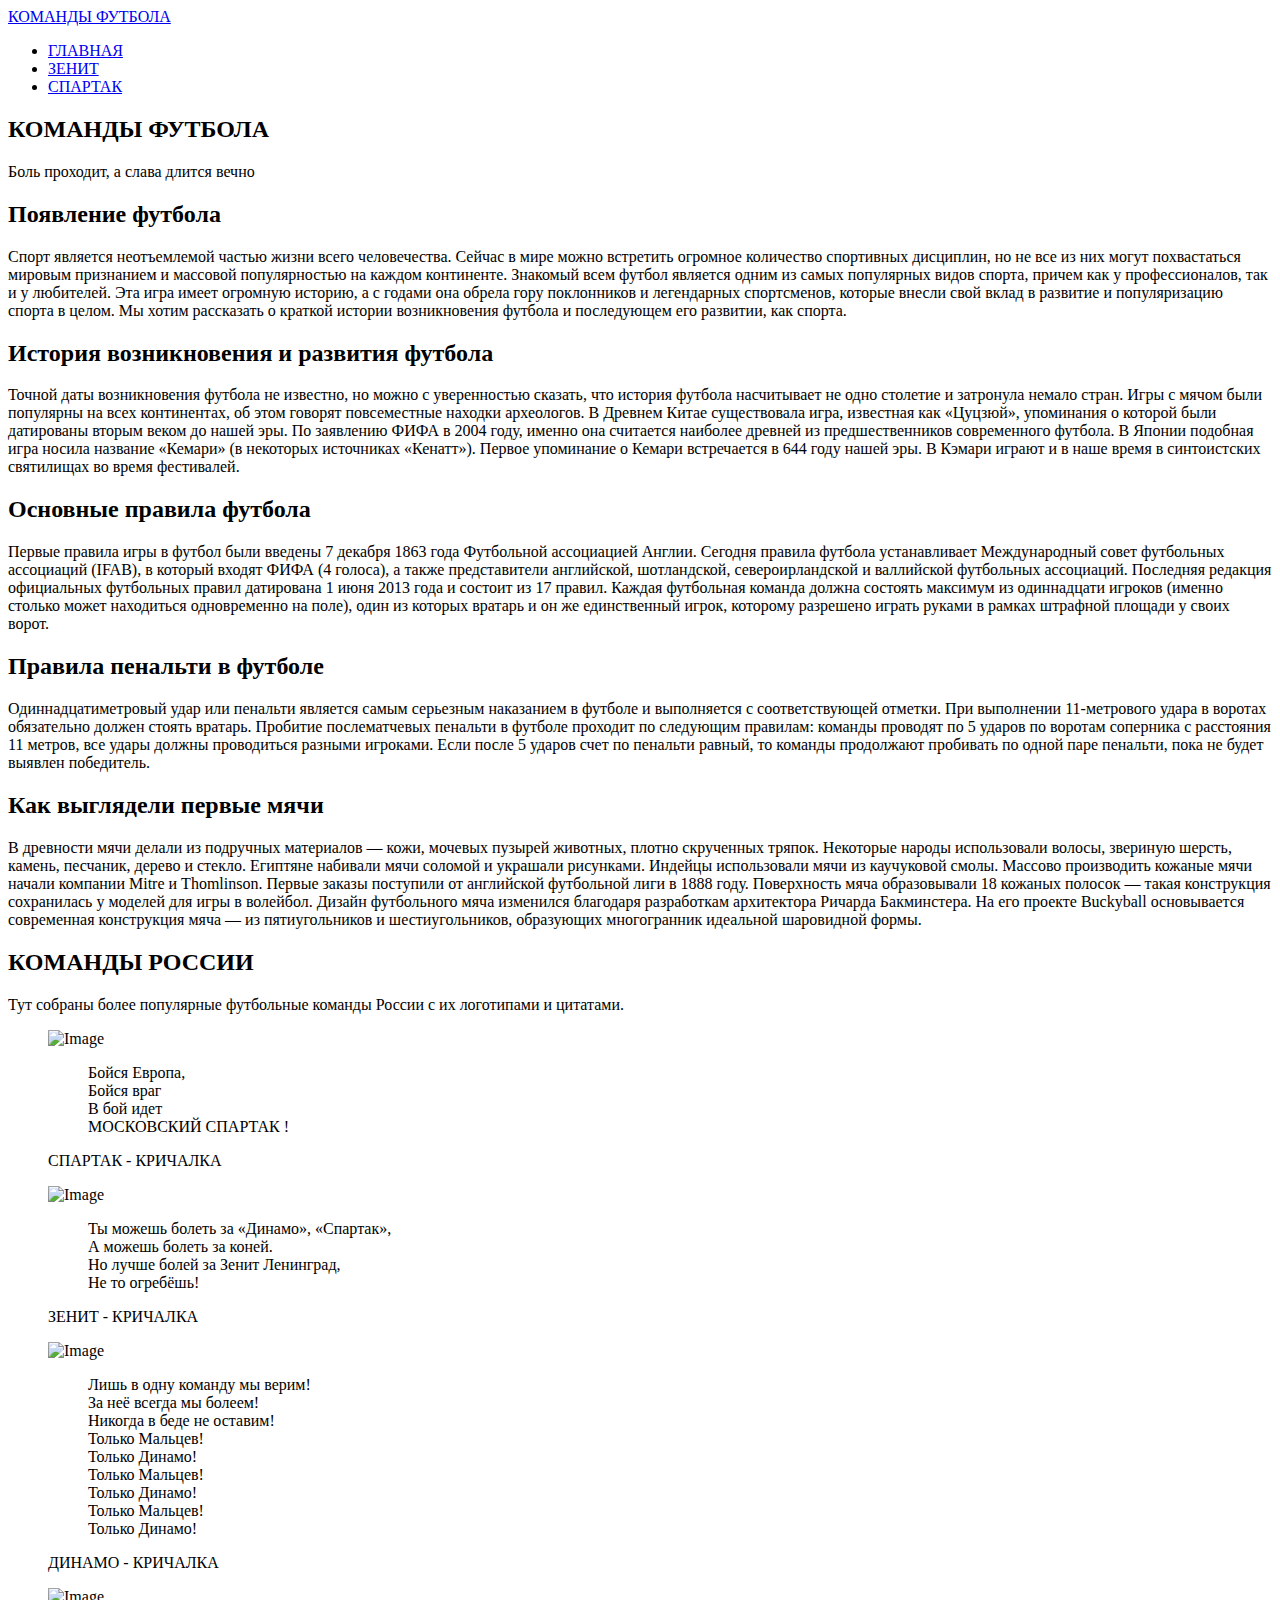
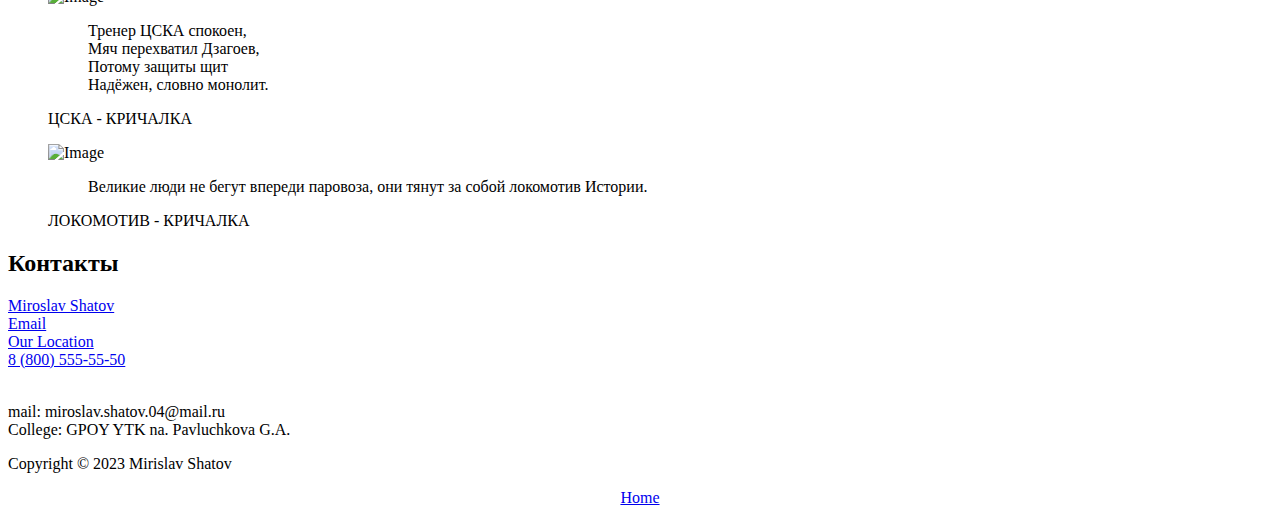
==== index.html @ 2ded14fe "Add files via upload" ====
<!DOCTYPE html>
<html lang="en">
  <head>
    <meta charset="UTF-8" />
    <meta name="viewport" content="width=device-width, initial-scale=1.0" />
    <meta http-equiv="X-UA-Compatible" content="ie=edge" />
    <title>MIROSLAV SHATOV</title>
    <link rel="stylesheet" href="fontawesome-5.5/css/all.min.css" />
    <link rel="stylesheet" href="slick/slick.css">
    <link rel="stylesheet" href="slick/slick-theme.css">
    <link rel="stylesheet" href="magnific-popup/magnific-popup.css">
    <link rel="stylesheet" href="css/bootstrap.min.css" />
    <link rel="stylesheet" href="css/tooplate-infinite-loop.css" />
  </head>
  <body>    
    
    <section id="infinite" class="text-white tm-font-big tm-parallax">
      
      <nav class="navbar navbar-expand-md tm-navbar" id="tmNav">              
        <div class="container">   
          <div class="tm-next">
              <a href="index.html" class="navbar-brand">КОМАНДЫ ФУТБОЛА</a>
          </div>             
          <div class="collapse navbar-collapse" id="navbarSupportedContent">
            <ul class="navbar-nav ml-auto">
              <li class="nav-item">
                  <a class="nav-link tm-nav-link" href="index.html">ГЛАВНАЯ</a>
              </li>
              <li class="nav-item">
                  <a class="nav-link tm-nav-link" href="index1.html">ЗЕНИТ</a>
              </li>
              <li class="nav-item">
                <a class="nav-link tm-nav-link" href="index2.html">СПАРТАК</a>
              </li>
            </ul>
          </div>        
        </div>
      </nav>
      
      <div class="text-center tm-hero-text-container">
        <div class="tm-hero-text-container-inner">
            <h2 class="tm-hero-title">КОМАНДЫ ФУТБОЛА</h2>
            <p class="tm-hero-subtitle">
              Боль проходит, а слава длится вечно
            </p>
        </div>        
      </div>

      <div class="tm-next tm-intro-next">
        <a href="#whatwedo" class="text-center tm-down-arrow-link">
          <i class="fas fa-2x fa-arrow-down tm-down-arrow"></i>
        </a>
      </div>      
    </section>

    <section id="whatwedo" class="tm-section-pad-top">
      
      <div class="container">

            <div class="row tm-content-box">
                <div class="col-lg-12 col-xl-12">
                    <div class="tm-intro-text-container">
                        <h2 class="tm-text-primary mb-4 tm-section-title">Появление футбола</h2>
                        <p class="mb-4 tm-intro-text">
                        Спорт является неотъемлемой частью жизни всего человечества. Сейчас в мире можно встретить огромное количество спортивных дисциплин, но не все из них могут похвастаться мировым признанием и массовой популярностью на каждом континенте. Знакомый всем футбол является одним из самых популярных видов спорта, причем как у профессионалов, так и у любителей. Эта игра имеет огромную историю, а с годами она обрела гору поклонников и легендарных спортсменов, которые внесли свой вклад в развитие и популяризацию спорта в целом. Мы хотим рассказать о краткой истории возникновения футбола и последующем его развитии, как спорта.</p>
                    </div>
                </div>

            </div>
            
            <div class="row tm-content-box">
        		<div class="col-lg-1">
                    </div>
                <div class="col-lg-5">
                    <div class="tm-intro-text-container">
                        <h2 class="tm-text-primary mb-4">История возникновения и развития футбола</h2>
                        <p class="mb-4 tm-intro-text">
                          Точной даты возникновения футбола не известно, но можно с уверенностью сказать,
                          что история футбола насчитывает не одно столетие и затронула немало стран.
                          Игры с мячом были популярны на всех континентах, об этом говорят повсеместные находки археологов.
                          В Древнем Китае существовала игра, известная как «Цуцзюй»,
                          упоминания о которой были датированы вторым веком до нашей эры.
                          По заявлению ФИФА в 2004 году, именно она считается наиболее древней из предшественников современного футбола.
                          В Японии подобная игра носила название «Кемари» (в некоторых источниках «Кенатт»).
                          Первое упоминание о Кемари встречается в 644 году нашей эры. 
                          В Кэмари играют и в наше время в синтоистских святилищах во время фестивалей.
                        </p>
                    </div>
                </div>
                
                <div class="col-lg-1">
                  
                </div>
                <div class="col-lg-5">
                    <div class="tm-intro-text-container">
                        <h2 class="tm-text-primary mb-4">Основные правила футбола</h2>
                        <p class="mb-4 tm-intro-text">
                          Первые правила игры в футбол были введены 7 декабря 1863 года Футбольной ассоциацией Англии.
                          Сегодня правила футбола устанавливает Международный совет футбольных ассоциаций (IFAB),
                          в который входят ФИФА (4 голоса), а также представители английской, шотландской,
                          североирландской и валлийской футбольных ассоциаций.
                          Последняя редакция официальных футбольных правил датирована 1 июня 2013 года и состоит из 17 правил.
                          Каждая футбольная команда должна состоять максимум из одиннадцати игроков
                          (именно столько может находиться одновременно на поле),
                          один из которых вратарь и он же единственный игрок,
                          которому разрешено играть руками в рамках штрафной площади у своих ворот.</p>
                    </div>
                </div>

            </div>
            
            <div class="row tm-content-box">
        		<div class="col-lg-1">
                </div>
                <div class="col-lg-5">
                    <div class="tm-intro-text-container">
                        <h2 class="tm-text-primary mb-4">Правила пенальти в футболе</h2>
                        <p class="mb-4 tm-intro-text">
                          Одиннадцатиметровый удар или пенальти является самым серьезным наказанием в футболе и выполняется с соответствующей отметки.
                          При выполнении 11-метрового удара в воротах обязательно должен стоять вратарь.
                          Пробитие послематчевых пенальти в футболе проходит по следующим правилам:
                          команды проводят по 5 ударов по воротам соперника с расстояния 11 метров,
                          все удары должны проводиться разными игроками. Если после 5 ударов счет по пенальти равный,
                          то команды продолжают пробивать по одной паре пенальти, пока не будет выявлен победитель.</p>
                          
                </div>
                </div>
                
                <div class="col-lg-1">
                </div>
                <div class="col-lg-5">
                    <div class="tm-intro-text-container">
                      <h2 class="tm-text-primary mb-4">Как выглядели первые мячи</h2>
                        <p class="mb-4 tm-intro-text">
                          В древности мячи делали из подручных материалов — кожи, мочевых пузырей животных,
                          плотно скрученных тряпок. Некоторые народы использовали волосы, звериную шерсть, камень, песчаник, дерево и стекло. Египтяне набивали мячи соломой и украшали рисунками. Индейцы использовали мячи из каучуковой смолы.
                          Массово производить кожаные мячи начали компании Mitre и Thomlinson.
                          Первые заказы поступили от английской футбольной лиги в 1888 году.
                          Поверхность мяча образовывали 18 кожаных полосок —
                          такая конструкция сохранилась у моделей для игры в волейбол.
                          Дизайн футбольного мяча изменился благодаря разработкам архитектора Ричарда Бакминстера.
                          На его проекте Buckyball основывается современная конструкция мяча —
                          из пятиугольников и шестиугольников, образующих многогранник идеальной шаровидной формы.</p>
                          
                    
                    </div>
                </div>

            </div>

        </div>
      
    </section>
    
    <section id="testimonials" class="tm-section-pad-top tm-parallax-2">      
      <div class="container tm-testimonials-content">
        <div class="row">
          <div class="col-lg-12 tm-content-box">
            <h2 class="text-white text-center mb-4 tm-section-title">КОМАНДЫ РОССИИ</h2>
            <p class="mx-auto tm-section-desc text-center">
                Тут собраны более популярные футбольные команды России с их логотипами и цитатами.
              </p>
            <div class="mx-auto tm-gallery-container tm-gallery-container-2">
              <div class="tm-testimonials-carousel">
                <figure class="tm-testimonial-item">
                  <img src="img/logo1.jpeg" alt="Image" class="img-fluid mx-auto">
                  <blockquote>Бойся Европа,<br>
                    Бойся враг<br>
                    В бой идет<br>
                    МОСКОВСКИЙ СПАРТАК ! </blockquote>
                  <figcaption>СПАРТАК - КРИЧАЛКА</figcaption>
                </figure>

                <figure class="tm-testimonial-item">
                  <img src="img/logo2.jpg" alt="Image" class="img-fluid mx-auto">
                  <blockquote>Ты можешь болеть за «Динамо», «Спартак»,<br>
                    А можешь болеть за коней.<br>
                    Но лучше болей за Зенит Ленинград,<br>
                    Не то огребёшь!
                    </blockquote>
                  <figcaption>ЗЕНИТ - КРИЧАЛКА</figcaption>
                </figure>

                <figure class="tm-testimonial-item">
                  <img src="img/logo3.jpg" alt="Image" class="img-fluid mx-auto">
                  <blockquote>Лишь в одну команду мы верим! <br>
                    За неё всегда мы болеем! <br>
                    Никогда в беде не оставим! <br>
                    Только Мальцев! <br>
                    Только Динамо! <br>
                    Только Мальцев! <br>
                    Только Динамо! <br>
                    Только Мальцев! <br>
                    Только Динамо! </blockquote>
                  <figcaption>ДИНАМО - КРИЧАЛКА</figcaption>
                </figure>

                <figure class="tm-testimonial-item">
                  <img src="img/logo4.jpg" alt="Image" class="img-fluid mx-auto">
                  <blockquote>Тренер ЦСКА спокоен,<br>
                   Мяч перехватил Дзагоев,<br>
                   Потому защиты щит<br>
                   Надёжен, словно монолит.</blockquote>
                  <figcaption>ЦСКА - КРИЧАЛКА</figcaption>
                </figure>

                <figure class="tm-testimonial-item">
                  <img src="img/lo5.jpeg" alt="Image" class="img-fluid mx-auto">
                  <blockquote>Великие люди не бегут впереди паровоза, они тянут за собой локомотив Истории.</blockquote>
                  <figcaption>ЛОКОМОТИВ - КРИЧАЛКА</figcaption>
                </figure>
              </div>
            </div>
          </div>
        </div>
      </div>
      <div class="tm-bg-overlay"></div>
    </section>
      <section id="contact" class="tm-section-pad-top tm-parallax-2">
    
      <div class="container tm-container-contact">
        
        <div class="row">
            
            <div class="text-center col-12">
                <h2 class="tm-section-title mb-4">Контакты</h2>
                
            </div>
                                   
            <div class="col-sm-12 col-md-6">

                <div class="contact-item">
                  <a rel="nofollow" href="https://vk.com/miroslav158" class="item-link">
                      <i class="far fa-2x fa-comment mr-4"></i>
                      <span class="mb-0">Miroslav Shatov</span>
                  </a>              
                </div>
                
                <div class="contact-item">
                  <a rel="nofollow" href="miroslav.shatov.04@mail.ru" class="item-link">
                      <i class="far fa-2x fa-envelope mr-4"></i>
                      <span class="mb-0">Email</span>
                  </a>              
                </div>
                
                <div class="contact-item">
                  <a rel="nofollow" href="https://ytk.edu.ru/" class="item-link">
                      <i class="fas fa-2x fa-map-marker-alt mr-4"></i>
                      <span class="mb-0">Our Location</span>
                  </a>              
                </div>
                
                <div class="contact-item">
                  <a rel="nofollow" href="tel:8(800)555-55-50" class="item-link">
                      <i class="fas fa-2x fa-phone-square mr-4"></i>
                      <span class="mb-0">8 (800) 555-55-50</span>
                  </a>              
                </div>
                
                <div class="contact-item">&nbsp;</div>
            
            </div>
            
            
        </div>
        
      </div>

      <div id="callback">
        <p>
          mail: miroslav.shatov.04@mail.ru<br>
          College: GPOY YTK na. Pavluchkova G.A.<br>
        </p>
    </div>

      	<footer class="text-center small tm-footer">
          <p class="mb-0">
          Copyright &copy; 2023 Mirislav Shatov 
          </footer>
           <center><a class="nav-link tm-nav-link" href="index.html">Home</a></center>
           </section>
    </body>
</html>
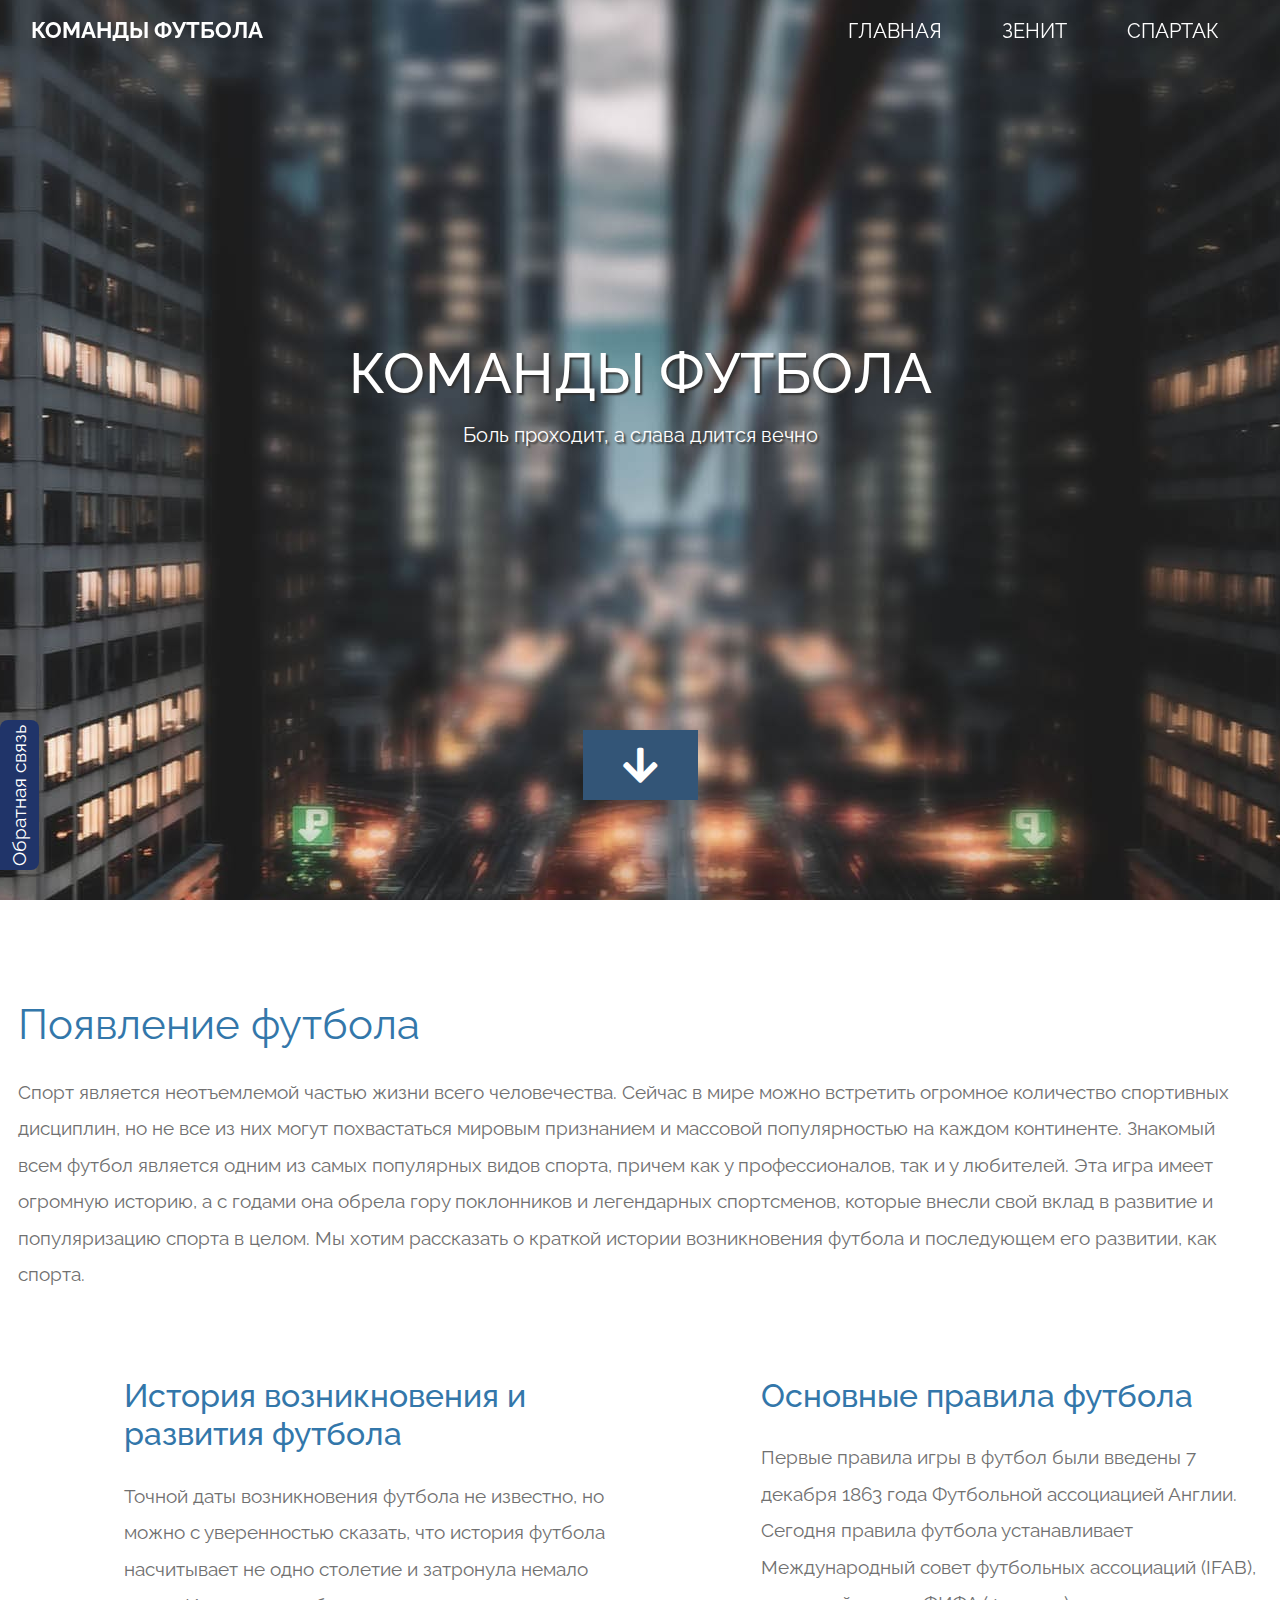
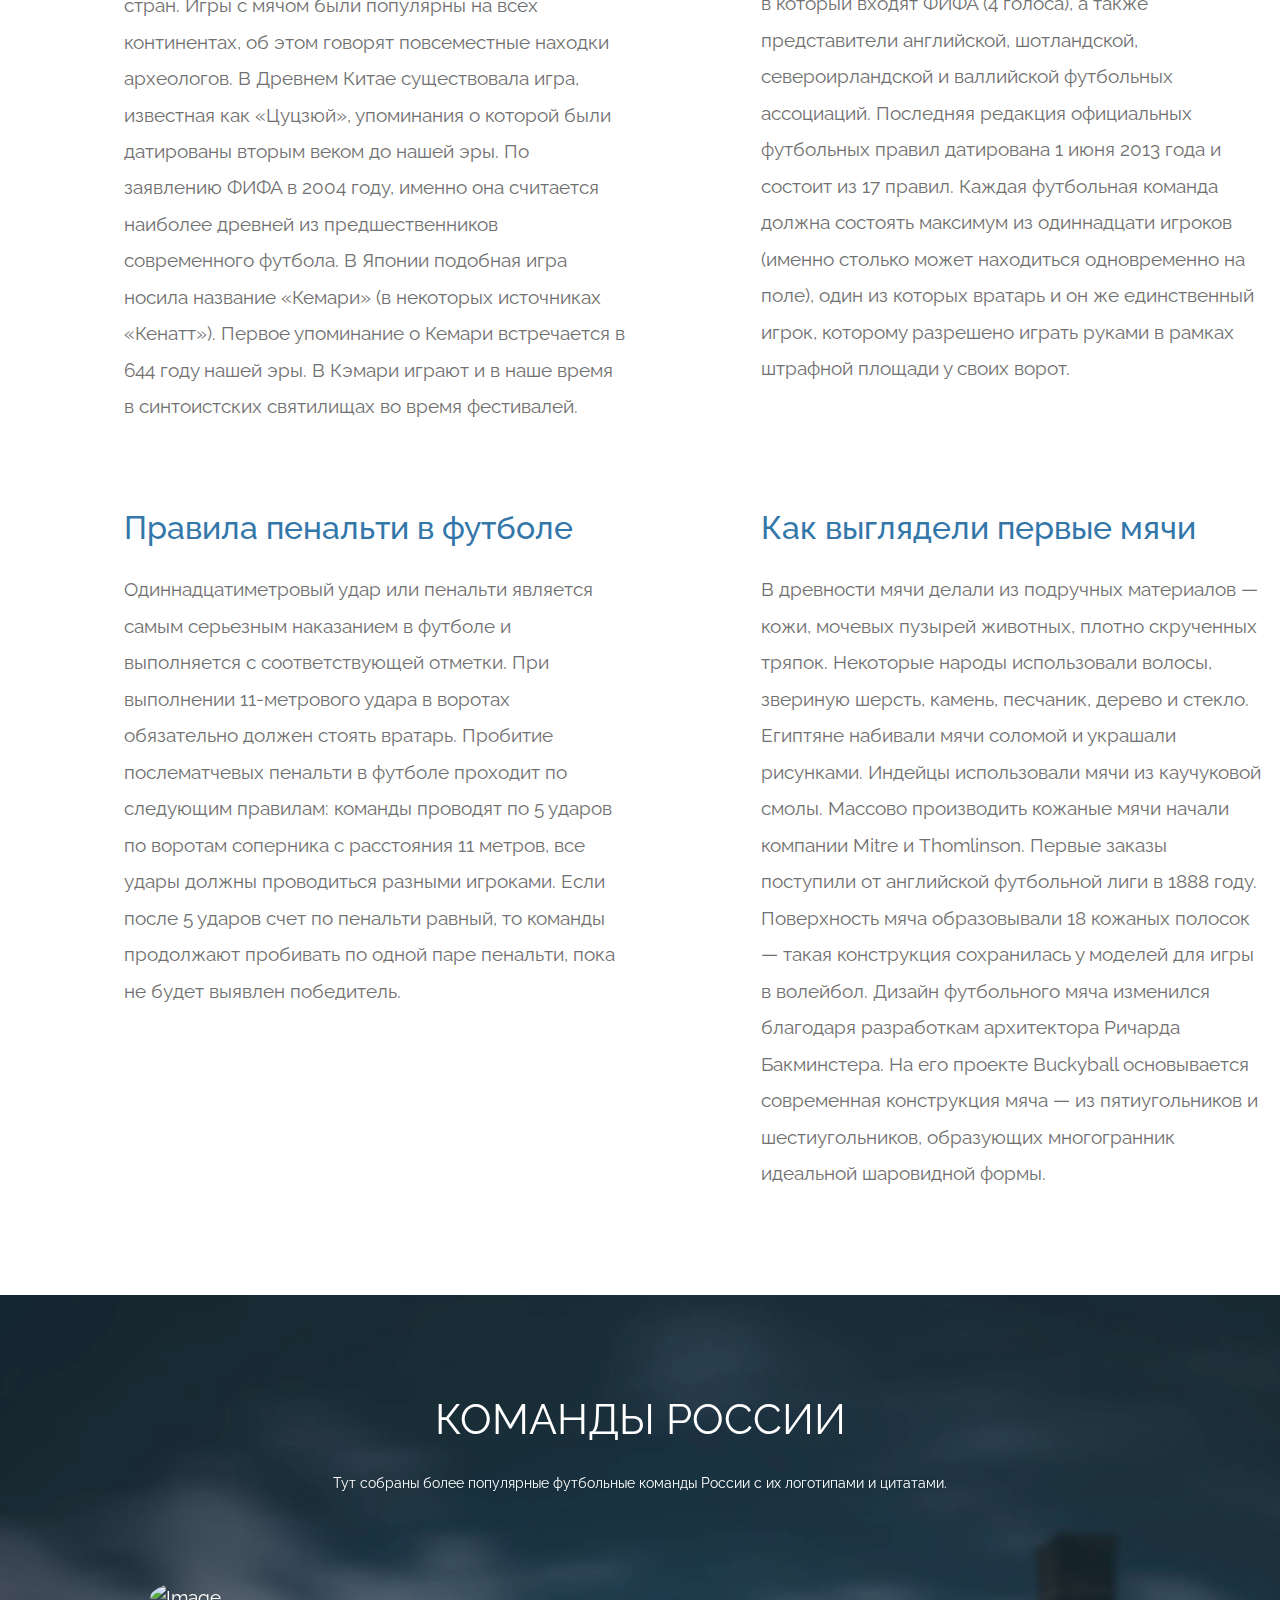
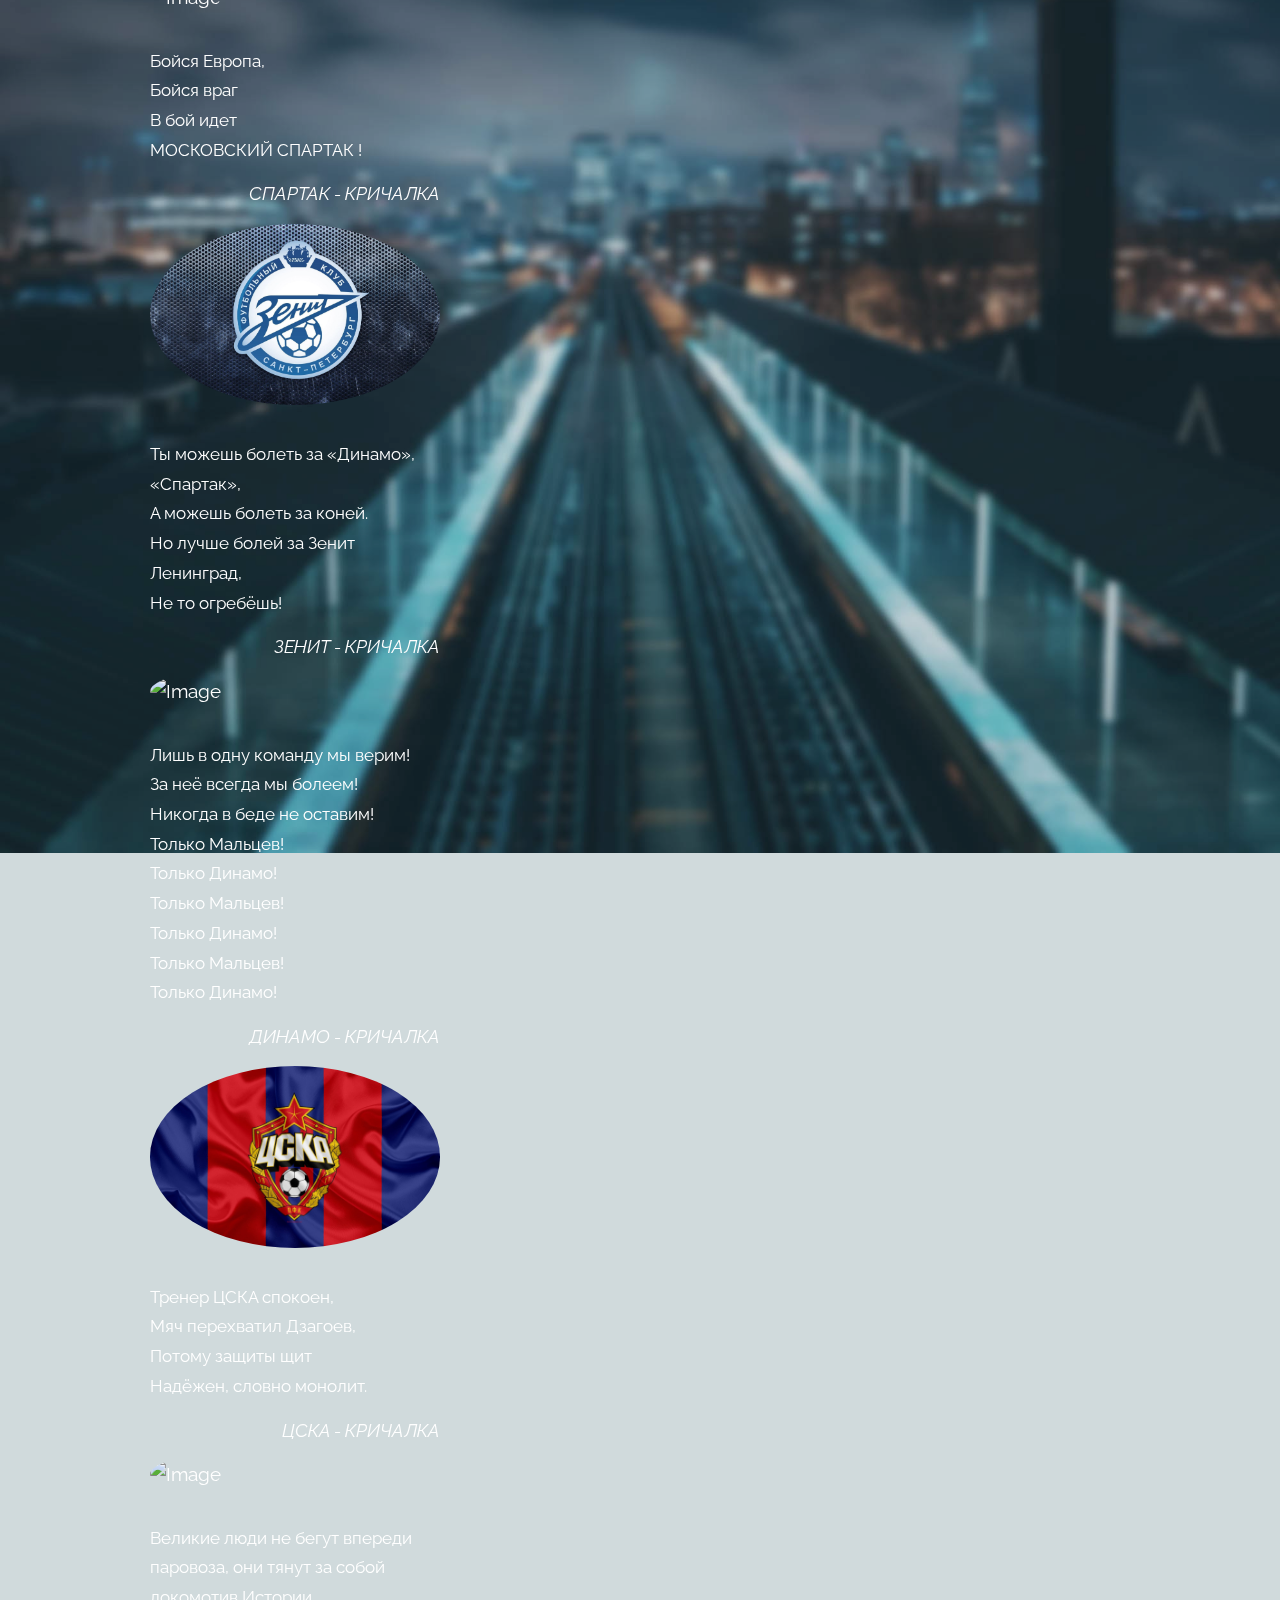
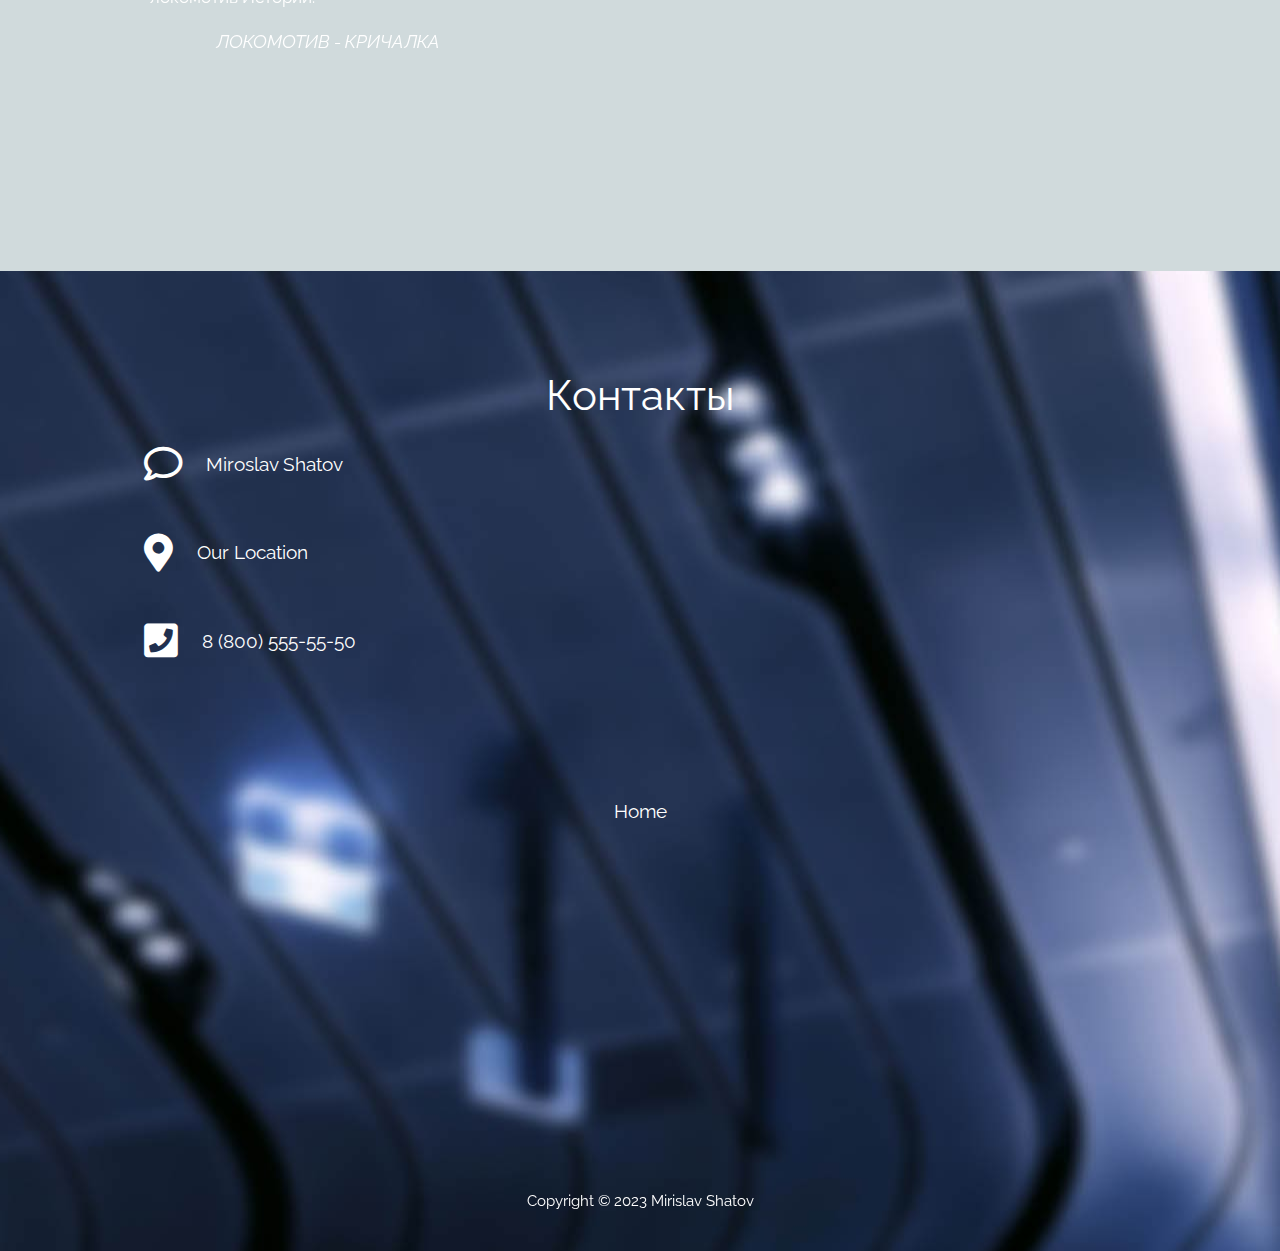
==== commit f000696b: "Add files via upload" ====
--- a/index.html
+++ b/index.html
@@ -237,13 +237,6 @@
                 </div>
                 
                 <div class="contact-item">
-                  <a rel="nofollow" href="miroslav.shatov.04@mail.ru" class="item-link">
-                      <i class="far fa-2x fa-envelope mr-4"></i>
-                      <span class="mb-0">Email</span>
-                  </a>              
-                </div>
-                
-                <div class="contact-item">
                   <a rel="nofollow" href="https://ytk.edu.ru/" class="item-link">
                       <i class="fas fa-2x fa-map-marker-alt mr-4"></i>
                       <span class="mb-0">Our Location</span>
--- a/fontawesome-5.5/css/all.min.css
+++ b/fontawesome-5.5/css/all.min.css
@@ -0,0 +1,5 @@
+/*!
+ * Font Awesome Free 5.5.0 by @fontawesome - https://fontawesome.com
+ * License - https://fontawesome.com/license/free (Icons: CC BY 4.0, Fonts: SIL OFL 1.1, Code: MIT License)
+ */
+.fa,.fab,.fal,.far,.fas{-moz-osx-font-smoothing:grayscale;-webkit-font-smoothing:antialiased;display:inline-block;font-style:normal;font-variant:normal;text-rendering:auto;line-height:1}.fa-lg{font-size:1.33333em;line-height:.75em;vertical-align:-.0667em}.fa-xs{font-size:.75em}.fa-sm{font-size:.875em}.fa-1x{font-size:1em}.fa-2x{font-size:2em}.fa-3x{font-size:3em}.fa-4x{font-size:4em}.fa-5x{font-size:5em}.fa-6x{font-size:6em}.fa-7x{font-size:7em}.fa-8x{font-size:8em}.fa-9x{font-size:9em}.fa-10x{font-size:10em}.fa-fw{text-align:center;width:1.25em}.fa-ul{list-style-type:none;margin-left:2.5em;padding-left:0}.fa-ul>li{position:relative}.fa-li{left:-2em;position:absolute;text-align:center;width:2em;line-height:inherit}.fa-border{border:.08em solid #eee;border-radius:.1em;padding:.2em .25em .15em}.fa-pull-left{float:left}.fa-pull-right{float:right}.fa.fa-pull-left,.fab.fa-pull-left,.fal.fa-pull-left,.far.fa-pull-left,.fas.fa-pull-left{margin-right:.3em}.fa.fa-pull-right,.fab.fa-pull-right,.fal.fa-pull-right,.far.fa-pull-right,.fas.fa-pull-right{margin-left:.3em}.fa-spin{animation:fa-spin 2s infinite linear}.fa-pulse{animation:fa-spin 1s infinite steps(8)}@keyframes fa-spin{0%{transform:rotate(0deg)}to{transform:rotate(1turn)}}.fa-rotate-90{-ms-filter:"progid:DXImageTransform.Microsoft.BasicImage(rotation=1)";transform:rotate(90deg)}.fa-rotate-180{-ms-filter:"progid:DXImageTransform.Microsoft.BasicImage(rotation=2)";transform:rotate(180deg)}.fa-rotate-270{-ms-filter:"progid:DXImageTransform.Microsoft.BasicImage(rotation=3)";transform:rotate(270deg)}.fa-flip-horizontal{-ms-filter:"progid:DXImageTransform.Microsoft.BasicImage(rotation=0, mirror=1)";transform:scaleX(-1)}.fa-flip-vertical{transform:scaleY(-1)}.fa-flip-horizontal.fa-flip-vertical,.fa-flip-vertical{-ms-filter:"progid:DXImageTransform.Microsoft.BasicImage(rotation=2, mirror=1)"}.fa-flip-horizontal.fa-flip-vertical{transform:scale(-1)}:root .fa-flip-horizontal,:root .fa-flip-vertical,:root .fa-rotate-90,:root .fa-rotate-180,:root .fa-rotate-270{-webkit-filter:none;filter:none}.fa-stack{display:inline-block;height:2em;line-height:2em;position:relative;vertical-align:middle;width:2.5em}.fa-stack-1x,.fa-stack-2x{left:0;position:absolute;text-align:center;width:100%}.fa-stack-1x{line-height:inherit}.fa-stack-2x{font-size:2em}.fa-inverse{color:#fff}.fa-500px:before{content:"\f26e"}.fa-accessible-icon:before{content:"\f368"}.fa-accusoft:before{content:"\f369"}.fa-acquisitions-incorporated:before{content:"\f6af"}.fa-ad:before{content:"\f641"}.fa-address-book:before{content:"\f2b9"}.fa-address-card:before{content:"\f2bb"}.fa-adjust:before{content:"\f042"}.fa-adn:before{content:"\f170"}.fa-adversal:before{content:"\f36a"}.fa-affiliatetheme:before{content:"\f36b"}.fa-air-freshener:before{content:"\f5d0"}.fa-algolia:before{content:"\f36c"}.fa-align-center:before{content:"\f037"}.fa-align-justify:before{content:"\f039"}.fa-align-left:before{content:"\f036"}.fa-align-right:before{content:"\f038"}.fa-alipay:before{content:"\f642"}.fa-allergies:before{content:"\f461"}.fa-amazon:before{content:"\f270"}.fa-amazon-pay:before{content:"\f42c"}.fa-ambulance:before{content:"\f0f9"}.fa-american-sign-language-interpreting:before{content:"\f2a3"}.fa-amilia:before{content:"\f36d"}.fa-anchor:before{content:"\f13d"}.fa-android:before{content:"\f17b"}.fa-angellist:before{content:"\f209"}.fa-angle-double-down:before{content:"\f103"}.fa-angle-double-left:before{content:"\f100"}.fa-angle-double-right:before{content:"\f101"}.fa-angle-double-up:before{content:"\f102"}.fa-angle-down:before{content:"\f107"}.fa-angle-left:before{content:"\f104"}.fa-angle-right:before{content:"\f105"}.fa-angle-up:before{content:"\f106"}.fa-angry:before{content:"\f556"}.fa-angrycreative:before{content:"\f36e"}.fa-angular:before{content:"\f420"}.fa-ankh:before{content:"\f644"}.fa-app-store:before{content:"\f36f"}.fa-app-store-ios:before{content:"\f370"}.fa-apper:before{content:"\f371"}.fa-apple:before{content:"\f179"}.fa-apple-alt:before{content:"\f5d1"}.fa-apple-pay:before{content:"\f415"}.fa-archive:before{content:"\f187"}.fa-archway:before{content:"\f557"}.fa-arrow-alt-circle-down:before{content:"\f358"}.fa-arrow-alt-circle-left:before{content:"\f359"}.fa-arrow-alt-circle-right:before{content:"\f35a"}.fa-arrow-alt-circle-up:before{content:"\f35b"}.fa-arrow-circle-down:before{content:"\f0ab"}.fa-arrow-circle-left:before{content:"\f0a8"}.fa-arrow-circle-right:before{content:"\f0a9"}.fa-arrow-circle-up:before{content:"\f0aa"}.fa-arrow-down:before{content:"\f063"}.fa-arrow-left:before{content:"\f060"}.fa-arrow-right:before{content:"\f061"}.fa-arrow-up:before{content:"\f062"}.fa-arrows-alt:before{content:"\f0b2"}.fa-arrows-alt-h:before{content:"\f337"}.fa-arrows-alt-v:before{content:"\f338"}.fa-assistive-listening-systems:before{content:"\f2a2"}.fa-asterisk:before{content:"\f069"}.fa-asymmetrik:before{content:"\f372"}.fa-at:before{content:"\f1fa"}.fa-atlas:before{content:"\f558"}.fa-atom:before{content:"\f5d2"}.fa-audible:before{content:"\f373"}.fa-audio-description:before{content:"\f29e"}.fa-autoprefixer:before{content:"\f41c"}.fa-avianex:before{content:"\f374"}.fa-aviato:before{content:"\f421"}.fa-award:before{content:"\f559"}.fa-aws:before{content:"\f375"}.fa-backspace:before{content:"\f55a"}.fa-backward:before{content:"\f04a"}.fa-balance-scale:before{content:"\f24e"}.fa-ban:before{content:"\f05e"}.fa-band-aid:before{content:"\f462"}.fa-bandcamp:before{content:"\f2d5"}.fa-barcode:before{content:"\f02a"}.fa-bars:before{content:"\f0c9"}.fa-baseball-ball:before{content:"\f433"}.fa-basketball-ball:before{content:"\f434"}.fa-bath:before{content:"\f2cd"}.fa-battery-empty:before{content:"\f244"}.fa-battery-full:before{content:"\f240"}.fa-battery-half:before{content:"\f242"}.fa-battery-quarter:before{content:"\f243"}.fa-battery-three-quarters:before{content:"\f241"}.fa-bed:before{content:"\f236"}.fa-beer:before{content:"\f0fc"}.fa-behance:before{content:"\f1b4"}.fa-behance-square:before{content:"\f1b5"}.fa-bell:before{content:"\f0f3"}.fa-bell-slash:before{content:"\f1f6"}.fa-bezier-curve:before{content:"\f55b"}.fa-bible:before{content:"\f647"}.fa-bicycle:before{content:"\f206"}.fa-bimobject:before{content:"\f378"}.fa-binoculars:before{content:"\f1e5"}.fa-birthday-cake:before{content:"\f1fd"}.fa-bitbucket:before{content:"\f171"}.fa-bitcoin:before{content:"\f379"}.fa-bity:before{content:"\f37a"}.fa-black-tie:before{content:"\f27e"}.fa-blackberry:before{content:"\f37b"}.fa-blender:before{content:"\f517"}.fa-blender-phone:before{content:"\f6b6"}.fa-blind:before{content:"\f29d"}.fa-blogger:before{content:"\f37c"}.fa-blogger-b:before{content:"\f37d"}.fa-bluetooth:before{content:"\f293"}.fa-bluetooth-b:before{content:"\f294"}.fa-bold:before{content:"\f032"}.fa-bolt:before{content:"\f0e7"}.fa-bomb:before{content:"\f1e2"}.fa-bone:before{content:"\f5d7"}.fa-bong:before{content:"\f55c"}.fa-book:before{content:"\f02d"}.fa-book-dead:before{content:"\f6b7"}.fa-book-open:before{content:"\f518"}.fa-book-reader:before{content:"\f5da"}.fa-bookmark:before{content:"\f02e"}.fa-bowling-ball:before{content:"\f436"}.fa-box:before{content:"\f466"}.fa-box-open:before{content:"\f49e"}.fa-boxes:before{content:"\f468"}.fa-braille:before{content:"\f2a1"}.fa-brain:before{content:"\f5dc"}.fa-briefcase:before{content:"\f0b1"}.fa-briefcase-medical:before{content:"\f469"}.fa-broadcast-tower:before{content:"\f519"}.fa-broom:before{content:"\f51a"}.fa-brush:before{content:"\f55d"}.fa-btc:before{content:"\f15a"}.fa-bug:before{content:"\f188"}.fa-building:before{content:"\f1ad"}.fa-bullhorn:before{content:"\f0a1"}.fa-bullseye:before{content:"\f140"}.fa-burn:before{content:"\f46a"}.fa-buromobelexperte:before{content:"\f37f"}.fa-bus:before{content:"\f207"}.fa-bus-alt:before{content:"\f55e"}.fa-business-time:before{content:"\f64a"}.fa-buysellads:before{content:"\f20d"}.fa-calculator:before{content:"\f1ec"}.fa-calendar:before{content:"\f133"}.fa-calendar-alt:before{content:"\f073"}.fa-calendar-check:before{content:"\f274"}.fa-calendar-minus:before{content:"\f272"}.fa-calendar-plus:before{content:"\f271"}.fa-calendar-times:before{content:"\f273"}.fa-camera:before{content:"\f030"}.fa-camera-retro:before{content:"\f083"}.fa-campground:before{content:"\f6bb"}.fa-cannabis:before{content:"\f55f"}.fa-capsules:before{content:"\f46b"}.fa-car:before{content:"\f1b9"}.fa-car-alt:before{content:"\f5de"}.fa-car-battery:before{content:"\f5df"}.fa-car-crash:before{content:"\f5e1"}.fa-car-side:before{content:"\f5e4"}.fa-caret-down:before{content:"\f0d7"}.fa-caret-left:before{content:"\f0d9"}.fa-caret-right:before{content:"\f0da"}.fa-caret-square-down:before{content:"\f150"}.fa-caret-square-left:before{content:"\f191"}.fa-caret-square-right:before{content:"\f152"}.fa-caret-square-up:before{content:"\f151"}.fa-caret-up:before{content:"\f0d8"}.fa-cart-arrow-down:before{content:"\f218"}.fa-cart-plus:before{content:"\f217"}.fa-cat:before{content:"\f6be"}.fa-cc-amazon-pay:before{content:"\f42d"}.fa-cc-amex:before{content:"\f1f3"}.fa-cc-apple-pay:before{content:"\f416"}.fa-cc-diners-club:before{content:"\f24c"}.fa-cc-discover:before{content:"\f1f2"}.fa-cc-jcb:before{content:"\f24b"}.fa-cc-mastercard:before{content:"\f1f1"}.fa-cc-paypal:before{content:"\f1f4"}.fa-cc-stripe:before{content:"\f1f5"}.fa-cc-visa:before{content:"\f1f0"}.fa-centercode:before{content:"\f380"}.fa-certificate:before{content:"\f0a3"}.fa-chair:before{content:"\f6c0"}.fa-chalkboard:before{content:"\f51b"}.fa-chalkboard-teacher:before{content:"\f51c"}.fa-charging-station:before{content:"\f5e7"}.fa-chart-area:before{content:"\f1fe"}.fa-chart-bar:before{content:"\f080"}.fa-chart-line:before{content:"\f201"}.fa-chart-pie:before{content:"\f200"}.fa-check:before{content:"\f00c"}.fa-check-circle:before{content:"\f058"}.fa-check-double:before{content:"\f560"}.fa-check-square:before{content:"\f14a"}.fa-chess:before{content:"\f439"}.fa-chess-bishop:before{content:"\f43a"}.fa-chess-board:before{content:"\f43c"}.fa-chess-king:before{content:"\f43f"}.fa-chess-knight:before{content:"\f441"}.fa-chess-pawn:before{content:"\f443"}.fa-chess-queen:before{content:"\f445"}.fa-chess-rook:before{content:"\f447"}.fa-chevron-circle-down:before{content:"\f13a"}.fa-chevron-circle-left:before{content:"\f137"}.fa-chevron-circle-right:before{content:"\f138"}.fa-chevron-circle-up:before{content:"\f139"}.fa-chevron-down:before{content:"\f078"}.fa-chevron-left:before{content:"\f053"}.fa-chevron-right:before{content:"\f054"}.fa-chevron-up:before{content:"\f077"}.fa-child:before{content:"\f1ae"}.fa-chrome:before{content:"\f268"}.fa-church:before{content:"\f51d"}.fa-circle:before{content:"\f111"}.fa-circle-notch:before{content:"\f1ce"}.fa-city:before{content:"\f64f"}.fa-clipboard:before{content:"\f328"}.fa-clipboard-check:before{content:"\f46c"}.fa-clipboard-list:before{content:"\f46d"}.fa-clock:before{content:"\f017"}.fa-clone:before{content:"\f24d"}.fa-closed-captioning:before{content:"\f20a"}.fa-cloud:before{content:"\f0c2"}.fa-cloud-download-alt:before{content:"\f381"}.fa-cloud-meatball:before{content:"\f73b"}.fa-cloud-moon:before{content:"\f6c3"}.fa-cloud-moon-rain:before{content:"\f73c"}.fa-cloud-rain:before{content:"\f73d"}.fa-cloud-showers-heavy:before{content:"\f740"}.fa-cloud-sun:before{content:"\f6c4"}.fa-cloud-sun-rain:before{content:"\f743"}.fa-cloud-upload-alt:before{content:"\f382"}.fa-cloudscale:before{content:"\f383"}.fa-cloudsmith:before{content:"\f384"}.fa-cloudversify:before{content:"\f385"}.fa-cocktail:before{content:"\f561"}.fa-code:before{content:"\f121"}.fa-code-branch:before{content:"\f126"}.fa-codepen:before{content:"\f1cb"}.fa-codiepie:before{content:"\f284"}.fa-coffee:before{content:"\f0f4"}.fa-cog:before{content:"\f013"}.fa-cogs:before{content:"\f085"}.fa-coins:before{content:"\f51e"}.fa-columns:before{content:"\f0db"}.fa-comment:before{content:"\f075"}.fa-comment-alt:before{content:"\f27a"}.fa-comment-dollar:before{content:"\f651"}.fa-comment-dots:before{content:"\f4ad"}.fa-comment-slash:before{content:"\f4b3"}.fa-comments:before{content:"\f086"}.fa-comments-dollar:before{content:"\f653"}.fa-compact-disc:before{content:"\f51f"}.fa-compass:before{content:"\f14e"}.fa-compress:before{content:"\f066"}.fa-concierge-bell:before{content:"\f562"}.fa-connectdevelop:before{content:"\f20e"}.fa-contao:before{content:"\f26d"}.fa-cookie:before{content:"\f563"}.fa-cookie-bite:before{content:"\f564"}.fa-copy:before{content:"\f0c5"}.fa-copyright:before{content:"\f1f9"}.fa-couch:before{content:"\f4b8"}.fa-cpanel:before{content:"\f388"}.fa-creative-commons:before{content:"\f25e"}.fa-creative-commons-by:before{content:"\f4e7"}.fa-creative-commons-nc:before{content:"\f4e8"}.fa-creative-commons-nc-eu:before{content:"\f4e9"}.fa-creative-commons-nc-jp:before{content:"\f4ea"}.fa-creative-commons-nd:before{content:"\f4eb"}.fa-creative-commons-pd:before{content:"\f4ec"}.fa-creative-commons-pd-alt:before{content:"\f4ed"}.fa-creative-commons-remix:before{content:"\f4ee"}.fa-creative-commons-sa:before{content:"\f4ef"}.fa-creative-commons-sampling:before{content:"\f4f0"}.fa-creative-commons-sampling-plus:before{content:"\f4f1"}.fa-creative-commons-share:before{content:"\f4f2"}.fa-creative-commons-zero:before{content:"\f4f3"}.fa-credit-card:before{content:"\f09d"}.fa-critical-role:before{content:"\f6c9"}.fa-crop:before{content:"\f125"}.fa-crop-alt:before{content:"\f565"}.fa-cross:before{content:"\f654"}.fa-crosshairs:before{content:"\f05b"}.fa-crow:before{content:"\f520"}.fa-crown:before{content:"\f521"}.fa-css3:before{content:"\f13c"}.fa-css3-alt:before{content:"\f38b"}.fa-cube:before{content:"\f1b2"}.fa-cubes:before{content:"\f1b3"}.fa-cut:before{content:"\f0c4"}.fa-cuttlefish:before{content:"\f38c"}.fa-d-and-d:before{content:"\f38d"}.fa-d-and-d-beyond:before{content:"\f6ca"}.fa-dashcube:before{content:"\f210"}.fa-database:before{content:"\f1c0"}.fa-deaf:before{content:"\f2a4"}.fa-delicious:before{content:"\f1a5"}.fa-democrat:before{content:"\f747"}.fa-deploydog:before{content:"\f38e"}.fa-deskpro:before{content:"\f38f"}.fa-desktop:before{content:"\f108"}.fa-dev:before{content:"\f6cc"}.fa-deviantart:before{content:"\f1bd"}.fa-dharmachakra:before{content:"\f655"}.fa-diagnoses:before{content:"\f470"}.fa-dice:before{content:"\f522"}.fa-dice-d20:before{content:"\f6cf"}.fa-dice-d6:before{content:"\f6d1"}.fa-dice-five:before{content:"\f523"}.fa-dice-four:before{content:"\f524"}.fa-dice-one:before{content:"\f525"}.fa-dice-six:before{content:"\f526"}.fa-dice-three:before{content:"\f527"}.fa-dice-two:before{content:"\f528"}.fa-digg:before{content:"\f1a6"}.fa-digital-ocean:before{content:"\f391"}.fa-digital-tachograph:before{content:"\f566"}.fa-directions:before{content:"\f5eb"}.fa-discord:before{content:"\f392"}.fa-discourse:before{content:"\f393"}.fa-divide:before{content:"\f529"}.fa-dizzy:before{content:"\f567"}.fa-dna:before{content:"\f471"}.fa-dochub:before{content:"\f394"}.fa-docker:before{content:"\f395"}.fa-dog:before{content:"\f6d3"}.fa-dollar-sign:before{content:"\f155"}.fa-dolly:before{content:"\f472"}.fa-dolly-flatbed:before{content:"\f474"}.fa-donate:before{content:"\f4b9"}.fa-door-closed:before{content:"\f52a"}.fa-door-open:before{content:"\f52b"}.fa-dot-circle:before{content:"\f192"}.fa-dove:before{content:"\f4ba"}.fa-download:before{content:"\f019"}.fa-draft2digital:before{content:"\f396"}.fa-drafting-compass:before{content:"\f568"}.fa-dragon:before{content:"\f6d5"}.fa-draw-polygon:before{content:"\f5ee"}.fa-dribbble:before{content:"\f17d"}.fa-dribbble-square:before{content:"\f397"}.fa-dropbox:before{content:"\f16b"}.fa-drum:before{content:"\f569"}.fa-drum-steelpan:before{content:"\f56a"}.fa-drumstick-bite:before{content:"\f6d7"}.fa-drupal:before{content:"\f1a9"}.fa-dumbbell:before{content:"\f44b"}.fa-dungeon:before{content:"\f6d9"}.fa-dyalog:before{content:"\f399"}.fa-earlybirds:before{content:"\f39a"}.fa-ebay:before{content:"\f4f4"}.fa-edge:before{content:"\f282"}.fa-edit:before{content:"\f044"}.fa-eject:before{content:"\f052"}.fa-elementor:before{content:"\f430"}.fa-ellipsis-h:before{content:"\f141"}.fa-ellipsis-v:before{content:"\f142"}.fa-ello:before{content:"\f5f1"}.fa-ember:before{content:"\f423"}.fa-empire:before{content:"\f1d1"}.fa-envelope:before{content:"\f0e0"}.fa-envelope-open:before{content:"\f2b6"}.fa-envelope-open-text:before{content:"\f658"}.fa-envelope-square:before{content:"\f199"}.fa-envira:before{content:"\f299"}.fa-equals:before{content:"\f52c"}.fa-eraser:before{content:"\f12d"}.fa-erlang:before{content:"\f39d"}.fa-ethereum:before{content:"\f42e"}.fa-etsy:before{content:"\f2d7"}.fa-euro-sign:before{content:"\f153"}.fa-exchange-alt:before{content:"\f362"}.fa-exclamation:before{content:"\f12a"}.fa-exclamation-circle:before{content:"\f06a"}.fa-exclamation-triangle:before{content:"\f071"}.fa-expand:before{content:"\f065"}.fa-expand-arrows-alt:before{content:"\f31e"}.fa-expeditedssl:before{content:"\f23e"}.fa-external-link-alt:before{content:"\f35d"}.fa-external-link-square-alt:before{content:"\f360"}.fa-eye:before{content:"\f06e"}.fa-eye-dropper:before{content:"\f1fb"}.fa-eye-slash:before{content:"\f070"}.fa-facebook:before{content:"\f09a"}.fa-facebook-f:before{content:"\f39e"}.fa-facebook-messenger:before{content:"\f39f"}.fa-facebook-square:before{content:"\f082"}.fa-fantasy-flight-games:before{content:"\f6dc"}.fa-fast-backward:before{content:"\f049"}.fa-fast-forward:before{content:"\f050"}.fa-fax:before{content:"\f1ac"}.fa-feather:before{content:"\f52d"}.fa-feather-alt:before{content:"\f56b"}.fa-female:before{content:"\f182"}.fa-fighter-jet:before{content:"\f0fb"}.fa-file:before{content:"\f15b"}.fa-file-alt:before{content:"\f15c"}.fa-file-archive:before{content:"\f1c6"}.fa-file-audio:before{content:"\f1c7"}.fa-file-code:before{content:"\f1c9"}.fa-file-contract:before{content:"\f56c"}.fa-file-csv:before{content:"\f6dd"}.fa-file-download:before{content:"\f56d"}.fa-file-excel:before{content:"\f1c3"}.fa-file-export:before{content:"\f56e"}.fa-file-image:before{content:"\f1c5"}.fa-file-import:before{content:"\f56f"}.fa-file-invoice:before{content:"\f570"}.fa-file-invoice-dollar:before{content:"\f571"}.fa-file-medical:before{content:"\f477"}.fa-file-medical-alt:before{content:"\f478"}.fa-file-pdf:before{content:"\f1c1"}.fa-file-powerpoint:before{content:"\f1c4"}.fa-file-prescription:before{content:"\f572"}.fa-file-signature:before{content:"\f573"}.fa-file-upload:before{content:"\f574"}.fa-file-video:before{content:"\f1c8"}.fa-file-word:before{content:"\f1c2"}.fa-fill:before{content:"\f575"}.fa-fill-drip:before{content:"\f576"}.fa-film:before{content:"\f008"}.fa-filter:before{content:"\f0b0"}.fa-fingerprint:before{content:"\f577"}.fa-fire:before{content:"\f06d"}.fa-fire-extinguisher:before{content:"\f134"}.fa-firefox:before{content:"\f269"}.fa-first-aid:before{content:"\f479"}.fa-first-order:before{content:"\f2b0"}.fa-first-order-alt:before{content:"\f50a"}.fa-firstdraft:before{content:"\f3a1"}.fa-fish:before{content:"\f578"}.fa-fist-raised:before{content:"\f6de"}.fa-flag:before{content:"\f024"}.fa-flag-checkered:before{content:"\f11e"}.fa-flag-usa:before{content:"\f74d"}.fa-flask:before{content:"\f0c3"}.fa-flickr:before{content:"\f16e"}.fa-flipboard:before{content:"\f44d"}.fa-flushed:before{content:"\f579"}.fa-fly:before{content:"\f417"}.fa-folder:before{content:"\f07b"}.fa-folder-minus:before{content:"\f65d"}.fa-folder-open:before{content:"\f07c"}.fa-folder-plus:before{content:"\f65e"}.fa-font:before{content:"\f031"}.fa-font-awesome:before{content:"\f2b4"}.fa-font-awesome-alt:before{content:"\f35c"}.fa-font-awesome-flag:before{content:"\f425"}.fa-font-awesome-logo-full:before{content:"\f4e6"}.fa-fonticons:before{content:"\f280"}.fa-fonticons-fi:before{content:"\f3a2"}.fa-football-ball:before{content:"\f44e"}.fa-fort-awesome:before{content:"\f286"}.fa-fort-awesome-alt:before{content:"\f3a3"}.fa-forumbee:before{content:"\f211"}.fa-forward:before{content:"\f04e"}.fa-foursquare:before{content:"\f180"}.fa-free-code-camp:before{content:"\f2c5"}.fa-freebsd:before{content:"\f3a4"}.fa-frog:before{content:"\f52e"}.fa-frown:before{content:"\f119"}.fa-frown-open:before{content:"\f57a"}.fa-fulcrum:before{content:"\f50b"}.fa-funnel-dollar:before{content:"\f662"}.fa-futbol:before{content:"\f1e3"}.fa-galactic-republic:before{content:"\f50c"}.fa-galactic-senate:before{content:"\f50d"}.fa-gamepad:before{content:"\f11b"}.fa-gas-pump:before{content:"\f52f"}.fa-gavel:before{content:"\f0e3"}.fa-gem:before{content:"\f3a5"}.fa-genderless:before{content:"\f22d"}.fa-get-pocket:before{content:"\f265"}.fa-gg:before{content:"\f260"}.fa-gg-circle:before{content:"\f261"}.fa-ghost:before{content:"\f6e2"}.fa-gift:before{content:"\f06b"}.fa-git:before{content:"\f1d3"}.fa-git-square:before{content:"\f1d2"}.fa-github:before{content:"\f09b"}.fa-github-alt:before{content:"\f113"}.fa-github-square:before{content:"\f092"}.fa-gitkraken:before{content:"\f3a6"}.fa-gitlab:before{content:"\f296"}.fa-gitter:before{content:"\f426"}.fa-glass-martini:before{content:"\f000"}.fa-glass-martini-alt:before{content:"\f57b"}.fa-glasses:before{content:"\f530"}.fa-glide:before{content:"\f2a5"}.fa-glide-g:before{content:"\f2a6"}.fa-globe:before{content:"\f0ac"}.fa-globe-africa:before{content:"\f57c"}.fa-globe-americas:before{content:"\f57d"}.fa-globe-asia:before{content:"\f57e"}.fa-gofore:before{content:"\f3a7"}.fa-golf-ball:before{content:"\f450"}.fa-goodreads:before{content:"\f3a8"}.fa-goodreads-g:before{content:"\f3a9"}.fa-google:before{content:"\f1a0"}.fa-google-drive:before{content:"\f3aa"}.fa-google-play:before{content:"\f3ab"}.fa-google-plus:before{content:"\f2b3"}.fa-google-plus-g:before{content:"\f0d5"}.fa-google-plus-square:before{content:"\f0d4"}.fa-google-wallet:before{content:"\f1ee"}.fa-gopuram:before{content:"\f664"}.fa-graduation-cap:before{content:"\f19d"}.fa-gratipay:before{content:"\f184"}.fa-grav:before{content:"\f2d6"}.fa-greater-than:before{content:"\f531"}.fa-greater-than-equal:before{content:"\f532"}.fa-grimace:before{content:"\f57f"}.fa-grin:before{content:"\f580"}.fa-grin-alt:before{content:"\f581"}.fa-grin-beam:before{content:"\f582"}.fa-grin-beam-sweat:before{content:"\f583"}.fa-grin-hearts:before{content:"\f584"}.fa-grin-squint:before{content:"\f585"}.fa-grin-squint-tears:before{content:"\f586"}.fa-grin-stars:before{content:"\f587"}.fa-grin-tears:before{content:"\f588"}.fa-grin-tongue:before{content:"\f589"}.fa-grin-tongue-squint:before{content:"\f58a"}.fa-grin-tongue-wink:before{content:"\f58b"}.fa-grin-wink:before{content:"\f58c"}.fa-grip-horizontal:before{content:"\f58d"}.fa-grip-vertical:before{content:"\f58e"}.fa-gripfire:before{content:"\f3ac"}.fa-grunt:before{content:"\f3ad"}.fa-gulp:before{content:"\f3ae"}.fa-h-square:before{content:"\f0fd"}.fa-hacker-news:before{content:"\f1d4"}.fa-hacker-news-square:before{content:"\f3af"}.fa-hackerrank:before{content:"\f5f7"}.fa-hammer:before{content:"\f6e3"}.fa-hamsa:before{content:"\f665"}.fa-hand-holding:before{content:"\f4bd"}.fa-hand-holding-heart:before{content:"\f4be"}.fa-hand-holding-usd:before{content:"\f4c0"}.fa-hand-lizard:before{content:"\f258"}.fa-hand-paper:before{content:"\f256"}.fa-hand-peace:before{content:"\f25b"}.fa-hand-point-down:before{content:"\f0a7"}.fa-hand-point-left:before{content:"\f0a5"}.fa-hand-point-right:before{content:"\f0a4"}.fa-hand-point-up:before{content:"\f0a6"}.fa-hand-pointer:before{content:"\f25a"}.fa-hand-rock:before{content:"\f255"}.fa-hand-scissors:before{content:"\f257"}.fa-hand-spock:before{content:"\f259"}.fa-hands:before{content:"\f4c2"}.fa-hands-helping:before{content:"\f4c4"}.fa-handshake:before{content:"\f2b5"}.fa-hanukiah:before{content:"\f6e6"}.fa-hashtag:before{content:"\f292"}.fa-hat-wizard:before{content:"\f6e8"}.fa-haykal:before{content:"\f666"}.fa-hdd:before{content:"\f0a0"}.fa-heading:before{content:"\f1dc"}.fa-headphones:before{content:"\f025"}.fa-headphones-alt:before{content:"\f58f"}.fa-headset:before{content:"\f590"}.fa-heart:before{content:"\f004"}.fa-heartbeat:before{content:"\f21e"}.fa-helicopter:before{content:"\f533"}.fa-highlighter:before{content:"\f591"}.fa-hiking:before{content:"\f6ec"}.fa-hippo:before{content:"\f6ed"}.fa-hips:before{content:"\f452"}.fa-hire-a-helper:before{content:"\f3b0"}.fa-history:before{content:"\f1da"}.fa-hockey-puck:before{content:"\f453"}.fa-home:before{content:"\f015"}.fa-hooli:before{content:"\f427"}.fa-hornbill:before{content:"\f592"}.fa-horse:before{content:"\f6f0"}.fa-hospital:before{content:"\f0f8"}.fa-hospital-alt:before{content:"\f47d"}.fa-hospital-symbol:before{content:"\f47e"}.fa-hot-tub:before{content:"\f593"}.fa-hotel:before{content:"\f594"}.fa-hotjar:before{content:"\f3b1"}.fa-hourglass:before{content:"\f254"}.fa-hourglass-end:before{content:"\f253"}.fa-hourglass-half:before{content:"\f252"}.fa-hourglass-start:before{content:"\f251"}.fa-house-damage:before{content:"\f6f1"}.fa-houzz:before{content:"\f27c"}.fa-hryvnia:before{content:"\f6f2"}.fa-html5:before{content:"\f13b"}.fa-hubspot:before{content:"\f3b2"}.fa-i-cursor:before{content:"\f246"}.fa-id-badge:before{content:"\f2c1"}.fa-id-card:before{content:"\f2c2"}.fa-id-card-alt:before{content:"\f47f"}.fa-image:before{content:"\f03e"}.fa-images:before{content:"\f302"}.fa-imdb:before{content:"\f2d8"}.fa-inbox:before{content:"\f01c"}.fa-indent:before{content:"\f03c"}.fa-industry:before{content:"\f275"}.fa-infinity:before{content:"\f534"}.fa-info:before{content:"\f129"}.fa-info-circle:before{content:"\f05a"}.fa-instagram:before{content:"\f16d"}.fa-internet-explorer:before{content:"\f26b"}.fa-ioxhost:before{content:"\f208"}.fa-italic:before{content:"\f033"}.fa-itunes:before{content:"\f3b4"}.fa-itunes-note:before{content:"\f3b5"}.fa-java:before{content:"\f4e4"}.fa-jedi:before{content:"\f669"}.fa-jedi-order:before{content:"\f50e"}.fa-jenkins:before{content:"\f3b6"}.fa-joget:before{content:"\f3b7"}.fa-joint:before{content:"\f595"}.fa-joomla:before{content:"\f1aa"}.fa-journal-whills:before{content:"\f66a"}.fa-js:before{content:"\f3b8"}.fa-js-square:before{content:"\f3b9"}.fa-jsfiddle:before{content:"\f1cc"}.fa-kaaba:before{content:"\f66b"}.fa-kaggle:before{content:"\f5fa"}.fa-key:before{content:"\f084"}.fa-keybase:before{content:"\f4f5"}.fa-keyboard:before{content:"\f11c"}.fa-keycdn:before{content:"\f3ba"}.fa-khanda:before{content:"\f66d"}.fa-kickstarter:before{content:"\f3bb"}.fa-kickstarter-k:before{content:"\f3bc"}.fa-kiss:before{content:"\f596"}.fa-kiss-beam:before{content:"\f597"}.fa-kiss-wink-heart:before{content:"\f598"}.fa-kiwi-bird:before{content:"\f535"}.fa-korvue:before{content:"\f42f"}.fa-landmark:before{content:"\f66f"}.fa-language:before{content:"\f1ab"}.fa-laptop:before{content:"\f109"}.fa-laptop-code:before{content:"\f5fc"}.fa-laravel:before{content:"\f3bd"}.fa-lastfm:before{content:"\f202"}.fa-lastfm-square:before{content:"\f203"}.fa-laugh:before{content:"\f599"}.fa-laugh-beam:before{content:"\f59a"}.fa-laugh-squint:before{content:"\f59b"}.fa-laugh-wink:before{content:"\f59c"}.fa-layer-group:before{content:"\f5fd"}.fa-leaf:before{content:"\f06c"}.fa-leanpub:before{content:"\f212"}.fa-lemon:before{content:"\f094"}.fa-less:before{content:"\f41d"}.fa-less-than:before{content:"\f536"}.fa-less-than-equal:before{content:"\f537"}.fa-level-down-alt:before{content:"\f3be"}.fa-level-up-alt:before{content:"\f3bf"}.fa-life-ring:before{content:"\f1cd"}.fa-lightbulb:before{content:"\f0eb"}.fa-line:before{content:"\f3c0"}.fa-link:before{content:"\f0c1"}.fa-linkedin:before{content:"\f08c"}.fa-linkedin-in:before{content:"\f0e1"}.fa-linode:before{content:"\f2b8"}.fa-linux:before{content:"\f17c"}.fa-lira-sign:before{content:"\f195"}.fa-list:before{content:"\f03a"}.fa-list-alt:before{content:"\f022"}.fa-list-ol:before{content:"\f0cb"}.fa-list-ul:before{content:"\f0ca"}.fa-location-arrow:before{content:"\f124"}.fa-lock:before{content:"\f023"}.fa-lock-open:before{content:"\f3c1"}.fa-long-arrow-alt-down:before{content:"\f309"}.fa-long-arrow-alt-left:before{content:"\f30a"}.fa-long-arrow-alt-right:before{content:"\f30b"}.fa-long-arrow-alt-up:before{content:"\f30c"}.fa-low-vision:before{content:"\f2a8"}.fa-luggage-cart:before{content:"\f59d"}.fa-lyft:before{content:"\f3c3"}.fa-magento:before{content:"\f3c4"}.fa-magic:before{content:"\f0d0"}.fa-magnet:before{content:"\f076"}.fa-mail-bulk:before{content:"\f674"}.fa-mailchimp:before{content:"\f59e"}.fa-male:before{content:"\f183"}.fa-mandalorian:before{content:"\f50f"}.fa-map:before{content:"\f279"}.fa-map-marked:before{content:"\f59f"}.fa-map-marked-alt:before{content:"\f5a0"}.fa-map-marker:before{content:"\f041"}.fa-map-marker-alt:before{content:"\f3c5"}.fa-map-pin:before{content:"\f276"}.fa-map-signs:before{content:"\f277"}.fa-markdown:before{content:"\f60f"}.fa-marker:before{content:"\f5a1"}.fa-mars:before{content:"\f222"}.fa-mars-double:before{content:"\f227"}.fa-mars-stroke:before{content:"\f229"}.fa-mars-stroke-h:before{content:"\f22b"}.fa-mars-stroke-v:before{content:"\f22a"}.fa-mask:before{content:"\f6fa"}.fa-mastodon:before{content:"\f4f6"}.fa-maxcdn:before{content:"\f136"}.fa-medal:before{content:"\f5a2"}.fa-medapps:before{content:"\f3c6"}.fa-medium:before{content:"\f23a"}.fa-medium-m:before{content:"\f3c7"}.fa-medkit:before{content:"\f0fa"}.fa-medrt:before{content:"\f3c8"}.fa-meetup:before{content:"\f2e0"}.fa-megaport:before{content:"\f5a3"}.fa-meh:before{content:"\f11a"}.fa-meh-blank:before{content:"\f5a4"}.fa-meh-rolling-eyes:before{content:"\f5a5"}.fa-memory:before{content:"\f538"}.fa-menorah:before{content:"\f676"}.fa-mercury:before{content:"\f223"}.fa-meteor:before{content:"\f753"}.fa-microchip:before{content:"\f2db"}.fa-microphone:before{content:"\f130"}.fa-microphone-alt:before{content:"\f3c9"}.fa-microphone-alt-slash:before{content:"\f539"}.fa-microphone-slash:before{content:"\f131"}.fa-microscope:before{content:"\f610"}.fa-microsoft:before{content:"\f3ca"}.fa-minus:before{content:"\f068"}.fa-minus-circle:before{content:"\f056"}.fa-minus-square:before{content:"\f146"}.fa-mix:before{content:"\f3cb"}.fa-mixcloud:before{content:"\f289"}.fa-mizuni:before{content:"\f3cc"}.fa-mobile:before{content:"\f10b"}.fa-mobile-alt:before{content:"\f3cd"}.fa-modx:before{content:"\f285"}.fa-monero:before{content:"\f3d0"}.fa-money-bill:before{content:"\f0d6"}.fa-money-bill-alt:before{content:"\f3d1"}.fa-money-bill-wave:before{content:"\f53a"}.fa-money-bill-wave-alt:before{content:"\f53b"}.fa-money-check:before{content:"\f53c"}.fa-money-check-alt:before{content:"\f53d"}.fa-monument:before{content:"\f5a6"}.fa-moon:before{content:"\f186"}.fa-mortar-pestle:before{content:"\f5a7"}.fa-mosque:before{content:"\f678"}.fa-motorcycle:before{content:"\f21c"}.fa-mountain:before{content:"\f6fc"}.fa-mouse-pointer:before{content:"\f245"}.fa-music:before{content:"\f001"}.fa-napster:before{content:"\f3d2"}.fa-neos:before{content:"\f612"}.fa-network-wired:before{content:"\f6ff"}.fa-neuter:before{content:"\f22c"}.fa-newspaper:before{content:"\f1ea"}.fa-nimblr:before{content:"\f5a8"}.fa-nintendo-switch:before{content:"\f418"}.fa-node:before{content:"\f419"}.fa-node-js:before{content:"\f3d3"}.fa-not-equal:before{content:"\f53e"}.fa-notes-medical:before{content:"\f481"}.fa-npm:before{content:"\f3d4"}.fa-ns8:before{content:"\f3d5"}.fa-nutritionix:before{content:"\f3d6"}.fa-object-group:before{content:"\f247"}.fa-object-ungroup:before{content:"\f248"}.fa-odnoklassniki:before{content:"\f263"}.fa-odnoklassniki-square:before{content:"\f264"}.fa-oil-can:before{content:"\f613"}.fa-old-republic:before{content:"\f510"}.fa-om:before{content:"\f679"}.fa-opencart:before{content:"\f23d"}.fa-openid:before{content:"\f19b"}.fa-opera:before{content:"\f26a"}.fa-optin-monster:before{content:"\f23c"}.fa-osi:before{content:"\f41a"}.fa-otter:before{content:"\f700"}.fa-outdent:before{content:"\f03b"}.fa-page4:before{content:"\f3d7"}.fa-pagelines:before{content:"\f18c"}.fa-paint-brush:before{content:"\f1fc"}.fa-paint-roller:before{content:"\f5aa"}.fa-palette:before{content:"\f53f"}.fa-palfed:before{content:"\f3d8"}.fa-pallet:before{content:"\f482"}.fa-paper-plane:before{content:"\f1d8"}.fa-paperclip:before{content:"\f0c6"}.fa-parachute-box:before{content:"\f4cd"}.fa-paragraph:before{content:"\f1dd"}.fa-parking:before{content:"\f540"}.fa-passport:before{content:"\f5ab"}.fa-pastafarianism:before{content:"\f67b"}.fa-paste:before{content:"\f0ea"}.fa-patreon:before{content:"\f3d9"}.fa-pause:before{content:"\f04c"}.fa-pause-circle:before{content:"\f28b"}.fa-paw:before{content:"\f1b0"}.fa-paypal:before{content:"\f1ed"}.fa-peace:before{content:"\f67c"}.fa-pen:before{content:"\f304"}.fa-pen-alt:before{content:"\f305"}.fa-pen-fancy:before{content:"\f5ac"}.fa-pen-nib:before{content:"\f5ad"}.fa-pen-square:before{content:"\f14b"}.fa-pencil-alt:before{content:"\f303"}.fa-pencil-ruler:before{content:"\f5ae"}.fa-penny-arcade:before{content:"\f704"}.fa-people-carry:before{content:"\f4ce"}.fa-percent:before{content:"\f295"}.fa-percentage:before{content:"\f541"}.fa-periscope:before{content:"\f3da"}.fa-person-booth:before{content:"\f756"}.fa-phabricator:before{content:"\f3db"}.fa-phoenix-framework:before{content:"\f3dc"}.fa-phoenix-squadron:before{content:"\f511"}.fa-phone:before{content:"\f095"}.fa-phone-slash:before{content:"\f3dd"}.fa-phone-square:before{content:"\f098"}.fa-phone-volume:before{content:"\f2a0"}.fa-php:before{content:"\f457"}.fa-pied-piper:before{content:"\f2ae"}.fa-pied-piper-alt:before{content:"\f1a8"}.fa-pied-piper-hat:before{content:"\f4e5"}.fa-pied-piper-pp:before{content:"\f1a7"}.fa-piggy-bank:before{content:"\f4d3"}.fa-pills:before{content:"\f484"}.fa-pinterest:before{content:"\f0d2"}.fa-pinterest-p:before{content:"\f231"}.fa-pinterest-square:before{content:"\f0d3"}.fa-place-of-worship:before{content:"\f67f"}.fa-plane:before{content:"\f072"}.fa-plane-arrival:before{content:"\f5af"}.fa-plane-departure:before{content:"\f5b0"}.fa-play:before{content:"\f04b"}.fa-play-circle:before{content:"\f144"}.fa-playstation:before{content:"\f3df"}.fa-plug:before{content:"\f1e6"}.fa-plus:before{content:"\f067"}.fa-plus-circle:before{content:"\f055"}.fa-plus-square:before{content:"\f0fe"}.fa-podcast:before{content:"\f2ce"}.fa-poll:before{content:"\f681"}.fa-poll-h:before{content:"\f682"}.fa-poo:before{content:"\f2fe"}.fa-poo-storm:before{content:"\f75a"}.fa-poop:before{content:"\f619"}.fa-portrait:before{content:"\f3e0"}.fa-pound-sign:before{content:"\f154"}.fa-power-off:before{content:"\f011"}.fa-pray:before{content:"\f683"}.fa-praying-hands:before{content:"\f684"}.fa-prescription:before{content:"\f5b1"}.fa-prescription-bottle:before{content:"\f485"}.fa-prescription-bottle-alt:before{content:"\f486"}.fa-print:before{content:"\f02f"}.fa-procedures:before{content:"\f487"}.fa-product-hunt:before{content:"\f288"}.fa-project-diagram:before{content:"\f542"}.fa-pushed:before{content:"\f3e1"}.fa-puzzle-piece:before{content:"\f12e"}.fa-python:before{content:"\f3e2"}.fa-qq:before{content:"\f1d6"}.fa-qrcode:before{content:"\f029"}.fa-question:before{content:"\f128"}.fa-question-circle:before{content:"\f059"}.fa-quidditch:before{content:"\f458"}.fa-quinscape:before{content:"\f459"}.fa-quora:before{content:"\f2c4"}.fa-quote-left:before{content:"\f10d"}.fa-quote-right:before{content:"\f10e"}.fa-quran:before{content:"\f687"}.fa-r-project:before{content:"\f4f7"}.fa-rainbow:before{content:"\f75b"}.fa-random:before{content:"\f074"}.fa-ravelry:before{content:"\f2d9"}.fa-react:before{content:"\f41b"}.fa-reacteurope:before{content:"\f75d"}.fa-readme:before{content:"\f4d5"}.fa-rebel:before{content:"\f1d0"}.fa-receipt:before{content:"\f543"}.fa-recycle:before{content:"\f1b8"}.fa-red-river:before{content:"\f3e3"}.fa-reddit:before{content:"\f1a1"}.fa-reddit-alien:before{content:"\f281"}.fa-reddit-square:before{content:"\f1a2"}.fa-redo:before{content:"\f01e"}.fa-redo-alt:before{content:"\f2f9"}.fa-registered:before{content:"\f25d"}.fa-renren:before{content:"\f18b"}.fa-reply:before{content:"\f3e5"}.fa-reply-all:before{content:"\f122"}.fa-replyd:before{content:"\f3e6"}.fa-republican:before{content:"\f75e"}.fa-researchgate:before{content:"\f4f8"}.fa-resolving:before{content:"\f3e7"}.fa-retweet:before{content:"\f079"}.fa-rev:before{content:"\f5b2"}.fa-ribbon:before{content:"\f4d6"}.fa-ring:before{content:"\f70b"}.fa-road:before{content:"\f018"}.fa-robot:before{content:"\f544"}.fa-rocket:before{content:"\f135"}.fa-rocketchat:before{content:"\f3e8"}.fa-rockrms:before{content:"\f3e9"}.fa-route:before{content:"\f4d7"}.fa-rss:before{content:"\f09e"}.fa-rss-square:before{content:"\f143"}.fa-ruble-sign:before{content:"\f158"}.fa-ruler:before{content:"\f545"}.fa-ruler-combined:before{content:"\f546"}.fa-ruler-horizontal:before{content:"\f547"}.fa-ruler-vertical:before{content:"\f548"}.fa-running:before{content:"\f70c"}.fa-rupee-sign:before{content:"\f156"}.fa-sad-cry:before{content:"\f5b3"}.fa-sad-tear:before{content:"\f5b4"}.fa-safari:before{content:"\f267"}.fa-sass:before{content:"\f41e"}.fa-save:before{content:"\f0c7"}.fa-schlix:before{content:"\f3ea"}.fa-school:before{content:"\f549"}.fa-screwdriver:before{content:"\f54a"}.fa-scribd:before{content:"\f28a"}.fa-scroll:before{content:"\f70e"}.fa-search:before{content:"\f002"}.fa-search-dollar:before{content:"\f688"}.fa-search-location:before{content:"\f689"}.fa-search-minus:before{content:"\f010"}.fa-search-plus:before{content:"\f00e"}.fa-searchengin:before{content:"\f3eb"}.fa-seedling:before{content:"\f4d8"}.fa-sellcast:before{content:"\f2da"}.fa-sellsy:before{content:"\f213"}.fa-server:before{content:"\f233"}.fa-servicestack:before{content:"\f3ec"}.fa-shapes:before{content:"\f61f"}.fa-share:before{content:"\f064"}.fa-share-alt:before{content:"\f1e0"}.fa-share-alt-square:before{content:"\f1e1"}.fa-share-square:before{content:"\f14d"}.fa-shekel-sign:before{content:"\f20b"}.fa-shield-alt:before{content:"\f3ed"}.fa-ship:before{content:"\f21a"}.fa-shipping-fast:before{content:"\f48b"}.fa-shirtsinbulk:before{content:"\f214"}.fa-shoe-prints:before{content:"\f54b"}.fa-shopping-bag:before{content:"\f290"}.fa-shopping-basket:before{content:"\f291"}.fa-shopping-cart:before{content:"\f07a"}.fa-shopware:before{content:"\f5b5"}.fa-shower:before{content:"\f2cc"}.fa-shuttle-van:before{content:"\f5b6"}.fa-sign:before{content:"\f4d9"}.fa-sign-in-alt:before{content:"\f2f6"}.fa-sign-language:before{content:"\f2a7"}.fa-sign-out-alt:before{content:"\f2f5"}.fa-signal:before{content:"\f012"}.fa-signature:before{content:"\f5b7"}.fa-simplybuilt:before{content:"\f215"}.fa-sistrix:before{content:"\f3ee"}.fa-sitemap:before{content:"\f0e8"}.fa-sith:before{content:"\f512"}.fa-skull:before{content:"\f54c"}.fa-skull-crossbones:before{content:"\f714"}.fa-skyatlas:before{content:"\f216"}.fa-skype:before{content:"\f17e"}.fa-slack:before{content:"\f198"}.fa-slack-hash:before{content:"\f3ef"}.fa-slash:before{content:"\f715"}.fa-sliders-h:before{content:"\f1de"}.fa-slideshare:before{content:"\f1e7"}.fa-smile:before{content:"\f118"}.fa-smile-beam:before{content:"\f5b8"}.fa-smile-wink:before{content:"\f4da"}.fa-smog:before{content:"\f75f"}.fa-smoking:before{content:"\f48d"}.fa-smoking-ban:before{content:"\f54d"}.fa-snapchat:before{content:"\f2ab"}.fa-snapchat-ghost:before{content:"\f2ac"}.fa-snapchat-square:before{content:"\f2ad"}.fa-snowflake:before{content:"\f2dc"}.fa-socks:before{content:"\f696"}.fa-solar-panel:before{content:"\f5ba"}.fa-sort:before{content:"\f0dc"}.fa-sort-alpha-down:before{content:"\f15d"}.fa-sort-alpha-up:before{content:"\f15e"}.fa-sort-amount-down:before{content:"\f160"}.fa-sort-amount-up:before{content:"\f161"}.fa-sort-down:before{content:"\f0dd"}.fa-sort-numeric-down:before{content:"\f162"}.fa-sort-numeric-up:before{content:"\f163"}.fa-sort-up:before{content:"\f0de"}.fa-soundcloud:before{content:"\f1be"}.fa-spa:before{content:"\f5bb"}.fa-space-shuttle:before{content:"\f197"}.fa-speakap:before{content:"\f3f3"}.fa-spider:before{content:"\f717"}.fa-spinner:before{content:"\f110"}.fa-splotch:before{content:"\f5bc"}.fa-spotify:before{content:"\f1bc"}.fa-spray-can:before{content:"\f5bd"}.fa-square:before{content:"\f0c8"}.fa-square-full:before{content:"\f45c"}.fa-square-root-alt:before{content:"\f698"}.fa-squarespace:before{content:"\f5be"}.fa-stack-exchange:before{content:"\f18d"}.fa-stack-overflow:before{content:"\f16c"}.fa-stamp:before{content:"\f5bf"}.fa-star:before{content:"\f005"}.fa-star-and-crescent:before{content:"\f699"}.fa-star-half:before{content:"\f089"}.fa-star-half-alt:before{content:"\f5c0"}.fa-star-of-david:before{content:"\f69a"}.fa-star-of-life:before{content:"\f621"}.fa-staylinked:before{content:"\f3f5"}.fa-steam:before{content:"\f1b6"}.fa-steam-square:before{content:"\f1b7"}.fa-steam-symbol:before{content:"\f3f6"}.fa-step-backward:before{content:"\f048"}.fa-step-forward:before{content:"\f051"}.fa-stethoscope:before{content:"\f0f1"}.fa-sticker-mule:before{content:"\f3f7"}.fa-sticky-note:before{content:"\f249"}.fa-stop:before{content:"\f04d"}.fa-stop-circle:before{content:"\f28d"}.fa-stopwatch:before{content:"\f2f2"}.fa-store:before{content:"\f54e"}.fa-store-alt:before{content:"\f54f"}.fa-strava:before{content:"\f428"}.fa-stream:before{content:"\f550"}.fa-street-view:before{content:"\f21d"}.fa-strikethrough:before{content:"\f0cc"}.fa-stripe:before{content:"\f429"}.fa-stripe-s:before{content:"\f42a"}.fa-stroopwafel:before{content:"\f551"}.fa-studiovinari:before{content:"\f3f8"}.fa-stumbleupon:before{content:"\f1a4"}.fa-stumbleupon-circle:before{content:"\f1a3"}.fa-subscript:before{content:"\f12c"}.fa-subway:before{content:"\f239"}.fa-suitcase:before{content:"\f0f2"}.fa-suitcase-rolling:before{content:"\f5c1"}.fa-sun:before{content:"\f185"}.fa-superpowers:before{content:"\f2dd"}.fa-superscript:before{content:"\f12b"}.fa-supple:before{content:"\f3f9"}.fa-surprise:before{content:"\f5c2"}.fa-swatchbook:before{content:"\f5c3"}.fa-swimmer:before{content:"\f5c4"}.fa-swimming-pool:before{content:"\f5c5"}.fa-synagogue:before{content:"\f69b"}.fa-sync:before{content:"\f021"}.fa-sync-alt:before{content:"\f2f1"}.fa-syringe:before{content:"\f48e"}.fa-table:before{content:"\f0ce"}.fa-table-tennis:before{content:"\f45d"}.fa-tablet:before{content:"\f10a"}.fa-tablet-alt:before{content:"\f3fa"}.fa-tablets:before{content:"\f490"}.fa-tachometer-alt:before{content:"\f3fd"}.fa-tag:before{content:"\f02b"}.fa-tags:before{content:"\f02c"}.fa-tape:before{content:"\f4db"}.fa-tasks:before{content:"\f0ae"}.fa-taxi:before{content:"\f1ba"}.fa-teamspeak:before{content:"\f4f9"}.fa-teeth:before{content:"\f62e"}.fa-teeth-open:before{content:"\f62f"}.fa-telegram:before{content:"\f2c6"}.fa-telegram-plane:before{content:"\f3fe"}.fa-temperature-high:before{content:"\f769"}.fa-temperature-low:before{content:"\f76b"}.fa-tencent-weibo:before{content:"\f1d5"}.fa-terminal:before{content:"\f120"}.fa-text-height:before{content:"\f034"}.fa-text-width:before{content:"\f035"}.fa-th:before{content:"\f00a"}.fa-th-large:before{content:"\f009"}.fa-th-list:before{content:"\f00b"}.fa-the-red-yeti:before{content:"\f69d"}.fa-theater-masks:before{content:"\f630"}.fa-themeco:before{content:"\f5c6"}.fa-themeisle:before{content:"\f2b2"}.fa-thermometer:before{content:"\f491"}.fa-thermometer-empty:before{content:"\f2cb"}.fa-thermometer-full:before{content:"\f2c7"}.fa-thermometer-half:before{content:"\f2c9"}.fa-thermometer-quarter:before{content:"\f2ca"}.fa-thermometer-three-quarters:before{content:"\f2c8"}.fa-think-peaks:before{content:"\f731"}.fa-thumbs-down:before{content:"\f165"}.fa-thumbs-up:before{content:"\f164"}.fa-thumbtack:before{content:"\f08d"}.fa-ticket-alt:before{content:"\f3ff"}.fa-times:before{content:"\f00d"}.fa-times-circle:before{content:"\f057"}.fa-tint:before{content:"\f043"}.fa-tint-slash:before{content:"\f5c7"}.fa-tired:before{content:"\f5c8"}.fa-toggle-off:before{content:"\f204"}.fa-toggle-on:before{content:"\f205"}.fa-toilet-paper:before{content:"\f71e"}.fa-toolbox:before{content:"\f552"}.fa-tooth:before{content:"\f5c9"}.fa-torah:before{content:"\f6a0"}.fa-torii-gate:before{content:"\f6a1"}.fa-tractor:before{content:"\f722"}.fa-trade-federation:before{content:"\f513"}.fa-trademark:before{content:"\f25c"}.fa-traffic-light:before{content:"\f637"}.fa-train:before{content:"\f238"}.fa-transgender:before{content:"\f224"}.fa-transgender-alt:before{content:"\f225"}.fa-trash:before{content:"\f1f8"}.fa-trash-alt:before{content:"\f2ed"}.fa-tree:before{content:"\f1bb"}.fa-trello:before{content:"\f181"}.fa-tripadvisor:before{content:"\f262"}.fa-trophy:before{content:"\f091"}.fa-truck:before{content:"\f0d1"}.fa-truck-loading:before{content:"\f4de"}.fa-truck-monster:before{content:"\f63b"}.fa-truck-moving:before{content:"\f4df"}.fa-truck-pickup:before{content:"\f63c"}.fa-tshirt:before{content:"\f553"}.fa-tty:before{content:"\f1e4"}.fa-tumblr:before{content:"\f173"}.fa-tumblr-square:before{content:"\f174"}.fa-tv:before{content:"\f26c"}.fa-twitch:before{content:"\f1e8"}.fa-twitter:before{content:"\f099"}.fa-twitter-square:before{content:"\f081"}.fa-typo3:before{content:"\f42b"}.fa-uber:before{content:"\f402"}.fa-uikit:before{content:"\f403"}.fa-umbrella:before{content:"\f0e9"}.fa-umbrella-beach:before{content:"\f5ca"}.fa-underline:before{content:"\f0cd"}.fa-undo:before{content:"\f0e2"}.fa-undo-alt:before{content:"\f2ea"}.fa-uniregistry:before{content:"\f404"}.fa-universal-access:before{content:"\f29a"}.fa-university:before{content:"\f19c"}.fa-unlink:before{content:"\f127"}.fa-unlock:before{content:"\f09c"}.fa-unlock-alt:before{content:"\f13e"}.fa-untappd:before{content:"\f405"}.fa-upload:before{content:"\f093"}.fa-usb:before{content:"\f287"}.fa-user:before{content:"\f007"}.fa-user-alt:before{content:"\f406"}.fa-user-alt-slash:before{content:"\f4fa"}.fa-user-astronaut:before{content:"\f4fb"}.fa-user-check:before{content:"\f4fc"}.fa-user-circle:before{content:"\f2bd"}.fa-user-clock:before{content:"\f4fd"}.fa-user-cog:before{content:"\f4fe"}.fa-user-edit:before{content:"\f4ff"}.fa-user-friends:before{content:"\f500"}.fa-user-graduate:before{content:"\f501"}.fa-user-injured:before{content:"\f728"}.fa-user-lock:before{content:"\f502"}.fa-user-md:before{content:"\f0f0"}.fa-user-minus:before{content:"\f503"}.fa-user-ninja:before{content:"\f504"}.fa-user-plus:before{content:"\f234"}.fa-user-secret:before{content:"\f21b"}.fa-user-shield:before{content:"\f505"}.fa-user-slash:before{content:"\f506"}.fa-user-tag:before{content:"\f507"}.fa-user-tie:before{content:"\f508"}.fa-user-times:before{content:"\f235"}.fa-users:before{content:"\f0c0"}.fa-users-cog:before{content:"\f509"}.fa-ussunnah:before{content:"\f407"}.fa-utensil-spoon:before{content:"\f2e5"}.fa-utensils:before{content:"\f2e7"}.fa-vaadin:before{content:"\f408"}.fa-vector-square:before{content:"\f5cb"}.fa-venus:before{content:"\f221"}.fa-venus-double:before{content:"\f226"}.fa-venus-mars:before{content:"\f228"}.fa-viacoin:before{content:"\f237"}.fa-viadeo:before{content:"\f2a9"}.fa-viadeo-square:before{content:"\f2aa"}.fa-vial:before{content:"\f492"}.fa-vials:before{content:"\f493"}.fa-viber:before{content:"\f409"}.fa-video:before{content:"\f03d"}.fa-video-slash:before{content:"\f4e2"}.fa-vihara:before{content:"\f6a7"}.fa-vimeo:before{content:"\f40a"}.fa-vimeo-square:before{content:"\f194"}.fa-vimeo-v:before{content:"\f27d"}.fa-vine:before{content:"\f1ca"}.fa-vk:before{content:"\f189"}.fa-vnv:before{content:"\f40b"}.fa-volleyball-ball:before{content:"\f45f"}.fa-volume-down:before{content:"\f027"}.fa-volume-mute:before{content:"\f6a9"}.fa-volume-off:before{content:"\f026"}.fa-volume-up:before{content:"\f028"}.fa-vote-yea:before{content:"\f772"}.fa-vr-cardboard:before{content:"\f729"}.fa-vuejs:before{content:"\f41f"}.fa-walking:before{content:"\f554"}.fa-wallet:before{content:"\f555"}.fa-warehouse:before{content:"\f494"}.fa-water:before{content:"\f773"}.fa-weebly:before{content:"\f5cc"}.fa-weibo:before{content:"\f18a"}.fa-weight:before{content:"\f496"}.fa-weight-hanging:before{content:"\f5cd"}.fa-weixin:before{content:"\f1d7"}.fa-whatsapp:before{content:"\f232"}.fa-whatsapp-square:before{content:"\f40c"}.fa-wheelchair:before{content:"\f193"}.fa-whmcs:before{content:"\f40d"}.fa-wifi:before{content:"\f1eb"}.fa-wikipedia-w:before{content:"\f266"}.fa-wind:before{content:"\f72e"}.fa-window-close:before{content:"\f410"}.fa-window-maximize:before{content:"\f2d0"}.fa-window-minimize:before{content:"\f2d1"}.fa-window-restore:before{content:"\f2d2"}.fa-windows:before{content:"\f17a"}.fa-wine-bottle:before{content:"\f72f"}.fa-wine-glass:before{content:"\f4e3"}.fa-wine-glass-alt:before{content:"\f5ce"}.fa-wix:before{content:"\f5cf"}.fa-wizards-of-the-coast:before{content:"\f730"}.fa-wolf-pack-battalion:before{content:"\f514"}.fa-won-sign:before{content:"\f159"}.fa-wordpress:before{content:"\f19a"}.fa-wordpress-simple:before{content:"\f411"}.fa-wpbeginner:before{content:"\f297"}.fa-wpexplorer:before{content:"\f2de"}.fa-wpforms:before{content:"\f298"}.fa-wpressr:before{content:"\f3e4"}.fa-wrench:before{content:"\f0ad"}.fa-x-ray:before{content:"\f497"}.fa-xbox:before{content:"\f412"}.fa-xing:before{content:"\f168"}.fa-xing-square:before{content:"\f169"}.fa-y-combinator:before{content:"\f23b"}.fa-yahoo:before{content:"\f19e"}.fa-yandex:before{content:"\f413"}.fa-yandex-international:before{content:"\f414"}.fa-yelp:before{content:"\f1e9"}.fa-yen-sign:before{content:"\f157"}.fa-yin-yang:before{content:"\f6ad"}.fa-yoast:before{content:"\f2b1"}.fa-youtube:before{content:"\f167"}.fa-youtube-square:before{content:"\f431"}.fa-zhihu:before{content:"\f63f"}.sr-only{border:0;clip:rect(0,0,0,0);height:1px;margin:-1px;overflow:hidden;padding:0;position:absolute;width:1px}.sr-only-focusable:active,.sr-only-focusable:focus{clip:auto;height:auto;margin:0;overflow:visible;position:static;width:auto}@font-face{font-family:"Font Awesome 5 Brands";font-style:normal;font-weight:normal;src:url(../webfonts/fa-brands-400.eot);src:url(../webfonts/fa-brands-400.eot?#iefix) format("embedded-opentype"),url(../webfonts/fa-brands-400.woff2) format("woff2"),url(../webfonts/fa-brands-400.woff) format("woff"),url(../webfonts/fa-brands-400.ttf) format("truetype"),url(../webfonts/fa-brands-400.svg#fontawesome) format("svg")}.fab{font-family:"Font Awesome 5 Brands"}@font-face{font-family:"Font Awesome 5 Free";font-style:normal;font-weight:400;src:url(../webfonts/fa-regular-400.eot);src:url(../webfonts/fa-regular-400.eot?#iefix) format("embedded-opentype"),url(../webfonts/fa-regular-400.woff2) format("woff2"),url(../webfonts/fa-regular-400.woff) format("woff"),url(../webfonts/fa-regular-400.ttf) format("truetype"),url(../webfonts/fa-regular-400.svg#fontawesome) format("svg")}.far{font-weight:400}@font-face{font-family:"Font Awesome 5 Free";font-style:normal;font-weight:900;src:url(../webfonts/fa-solid-900.eot);src:url(../webfonts/fa-solid-900.eot?#iefix) format("embedded-opentype"),url(../webfonts/fa-solid-900.woff2) format("woff2"),url(../webfonts/fa-solid-900.woff) format("woff"),url(../webfonts/fa-solid-900.ttf) format("truetype"),url(../webfonts/fa-solid-900.svg#fontawesome) format("svg")}.fa,.far,.fas{font-family:"Font Awesome 5 Free"}.fa,.fas{font-weight:900}--- a/css/tooplate-infinite-loop.css
+++ b/css/tooplate-infinite-loop.css
@@ -0,0 +1,670 @@
+@import url("https://fonts.googleapis.com/css?family=Raleway:100,300,400,500,700,900");
+
+body {
+	font-family: "Raleway", sans-serif;
+	font-size: 1.2em;
+  color: #707070;
+  margin: 0;
+  padding: 0;
+  overflow-x: hidden;
+}
+a {
+  transition: all 0.3s ease;
+  color: #38B;
+}
+
+a:hover,
+a:focus {
+  text-decoration: none;
+  color: #D40;
+}
+
+a:focus {
+  outline: none;
+}
+
+.btn {
+  padding: 8px 32px;
+}
+
+.btn:hover {
+  background-color: #ced4da;
+}
+
+blockquote {
+  font-size: 0.86em;
+  line-height: 1.8em;
+}
+
+.tm-section-pad-top {
+  padding-top: 80px;
+  padding-bottom: 40px;
+}
+
+.tm-content-box {
+  padding-top: 20px;
+  padding-bottom: 40px;
+}
+
+.tm-text-primary {
+  color: #37A;
+}
+
+.tm-font-big {
+  font-size: 1.25rem;
+}
+
+.tm-btn-primary {
+  color: white;
+  background-color: #369;
+  padding: 14px 30px;
+}
+
+.tm-btn-primary:hover,
+.tm-btn-primary:focus {
+  color: white;
+  background-color: #38B;
+}
+
+.tm-navbar {
+  position: fixed;
+  width: 100%;
+  z-index: 1000;
+  background-color: transparent;
+  transition: all 0.3s ease;
+}
+
+.tm-navbar.scroll {
+  background-color: white;
+  border-bottom: 1px solid #e9ecef;
+}
+
+.navbar-brand {
+  color: white;
+  font-size: 1.4rem;
+  font-weight: bold;
+}
+
+.navbar-brand:hover,
+.tm-navbar.scroll .navbar-brand:hover {
+  color: #38B;
+}
+
+.tm-navbar.scroll .navbar-brand {
+  color: #369;
+}
+
+.nav-item {
+  list-style: none;
+}
+
+.tm-nav-link {
+  color: white;
+}
+
+.tm-navbar.scroll .tm-nav-link {
+  color: #369;
+}
+
+.tm-navbar.scroll .tm-nav-link:hover,
+.tm-navbar.scroll .tm-nav-link.current,
+.tm-nav-link:hover {
+  color: #FFF;
+  background-color: #369;
+}
+
+.navbar-toggler {
+  border: 1px solid white;
+  padding-left: 10px;
+  padding-right: 10px;
+}
+
+.navbar-toggler-icon {
+  color: white;
+  padding-top: 6px;
+}
+
+.tm-navbar.scroll .navbar-toggler {
+  border: 1px solid #707070;
+}
+
+.tm-navbar.scroll .navbar-toggler-icon {
+  color: #707070;
+}
+
+#infinite {
+	background-color: #222;
+  background-image: url(../img/infinite-loop-01.jpg);
+  background-repeat: no-repeat;
+  height: 100vh;
+  min-height: 375px;
+  position: relative;
+}
+
+
+
+@media (min-height: 830px) {
+  #infinite {
+    background-position: center -210px;
+  }
+}
+
+@media (min-height: 680px) and (max-height: 829px) {
+  #infinite {
+    background-position: center -300px;
+  }
+}
+
+@media (min-height: 500px) and (max-height: 679px) {
+  #infinite {
+    background-position: center -400px;
+  }
+}
+
+@media (max-height: 499px) {
+  #infinite {
+    background-position: center -450px;
+  }
+}
+
+.tm-hero-text-container {
+  width: 100%;
+  height: 100%;
+  display: flex;
+  flex-flow: column;
+  justify-content: center;
+}
+
+.tm-hero-text-container-inner {
+  margin-top: -90px;
+}
+
+.tm-hero-title {
+  font-size: 3.5rem;
+  text-shadow: 2px 2px 2px #333;
+}
+
+.tm-hero-subtitle {
+  text-shadow: 2px 2px 2px #333;
+}
+
+.tm-intro-next {
+  position: absolute;
+  bottom: 100px;
+  left: 0;
+  right: 0;
+}
+
+@media (max-height: 480px) {
+  .tm-hero-text-container-inner {
+    margin-top: -40px;
+  }
+
+  .tm-intro-next {
+    bottom: 20px;
+  }
+}
+
+.tm-down-arrow-link {
+  display: block;
+  margin-top: 18%;
+}
+
+.tm-down-arrow {
+  	color: #FFF;
+    cursor: pointer;
+    background: #357;
+    padding: 15px 40px;
+    transition: all 0.3s ease;
+}
+
+.tm-down-arrow:hover,
+.tm-down-arrow:focus {
+  color: #FFF;
+  background: #37A;
+  padding: 20px 50px;
+}
+
+/* Introduction */
+
+#introduction {
+  padding-bottom: 100px;
+}
+
+.tm-section-title {
+  font-size: 2.6rem;
+  font-weight: normal;
+}
+
+.tm-intro-text {
+  font-size: 1.2rem;
+}
+
+.tm-icon {
+  display: block;
+  color: #37A;
+}
+
+.tm-continue {
+	padding: 20px 0 30px 0;
+}
+
+/* Testimonials */
+#testimonials {
+  color: white;
+  background-image: url(../img/infinite-loop-02.jpg);
+  background-size: cover;
+  background-repeat: no-repeat;
+  background-size: 100%;
+  position: relative;
+}
+
+@media (max-width: 991px) {
+  #testimonials {
+    background-image: url(../img/infinite-loop-02-mobile.jpg);
+  }
+}
+
+.tm-testimonials-content {
+  position: relative;
+  z-index: 100;
+}
+
+.tm-bg-overlay {
+  width: 100%;
+  height: 100%;
+  background: rgba(20, 70, 80, 0.2);
+  position: absolute;
+  top: 0;
+  left: 0;
+  right: 0;
+  bottom: 0;
+  z-index: 0;
+}
+
+.tm-testimonials-carousel {
+  max-width: 1050px;
+  margin: 0 auto;
+}
+
+.tm-testimonial-item {
+  max-width: 290px;
+  margin-left: 35px;
+  margin-right: 35px;
+}
+
+.tm-testimonial-item img {
+  border-radius: 50%;
+  margin-bottom: 35px;
+}
+
+.tm-testimonial-item figcaption {
+  text-align: right;
+  font-style: italic;
+  font-size: 1.1rem;
+}
+
+/* Work */
+
+.tm-section-desc {
+  max-width: 650px;
+  width: 100%;
+  font-size: 0.9rem;
+}
+
+.tm-gallery-container {
+  padding-top: 70px;
+  padding-bottom: 120px;
+}
+
+.tm-gallery-item {
+  margin: 0 15px;
+}
+
+.slick-dots {
+  bottom: -65px;
+}
+
+.slick-dots li {
+  margin: 0 13px;
+}
+
+.slick-dots li button:hover:before,
+.slick-dots li button:focus:before,
+.slick-dots li.slick-active button:before {
+  opacity: 1;
+  color: #3ba0dd;
+}
+
+.tm-testimonials-carousel .slick-dots li button:before {
+  color: white;
+  opacity: 0.5;
+}
+
+.tm-testimonials-carousel .slick-dots li button:hover:before,
+.tm-testimonials-carousel .slick-dots li button:focus:before,
+.tm-testimonials-carousel .slick-dots li.slick-active button:before {
+  color: white;
+  opacity: 1;
+}
+
+.slick-dots li button:before {
+  font-size: 18px;
+}
+
+/* Hover Effect */
+/* Common style */
+.grid figure {
+  position: relative;
+  float: left;
+  overflow: hidden;
+  background: #3085a3;
+  text-align: center;
+  cursor: pointer;
+}
+
+.grid figure img {
+  position: relative;
+  display: block;
+  min-height: 100%;
+  max-width: 100%;
+  opacity: 0.8;
+}
+
+.grid figure figcaption {
+  padding: 2em;
+  color: #fff;
+  text-transform: uppercase;
+  font-size: 1.25em;
+  -webkit-backface-visibility: hidden;
+  backface-visibility: hidden;
+}
+
+.grid figure figcaption::before,
+.grid figure figcaption::after {
+  pointer-events: none;
+}
+
+.grid figure figcaption,
+.grid figure figcaption > a {
+  position: absolute;
+  top: 0;
+  left: 0;
+  width: 100%;
+  height: 100%;
+}
+
+/* Anchor will cover the whole item by default */
+/* For some effects it will show as a button */
+.grid figure figcaption > a {
+  z-index: 1000;
+  text-indent: 200%;
+  white-space: nowrap;
+  font-size: 0;
+  opacity: 0;
+}
+
+.grid figure h2 {
+  word-spacing: -0.15em;
+  font-size: 0.9em;
+  font-weight: 300;
+}
+
+.grid figure h2 span {
+  font-weight: 600;
+}
+
+.grid figure h2,
+.grid figure p {
+  margin: 0;
+}
+
+.grid figure p {
+  letter-spacing: 1px;
+  font-size: 68.5%;
+}
+
+
+
+figure.effect-honey:hover figcaption::before,
+figure.effect-honey:hover h2,
+figure.effect-honey:hover h2 i {
+  opacity: 1;
+  -webkit-transform: translate3d(0, 0, 0);
+  transform: translate3d(0, 0, 0);
+}
+
+.tm-container-gallery {
+	padding-top: 30px;
+	}
+
+/* Contact */
+
+#contact {
+  color: white;
+  background-color: #001828;
+  background-image: url(../img/infinite-loop-03.jpg);
+  background-position: center;
+  background-repeat: no-repeat;
+  min-height: 980px;
+  position: relative;
+  padding-bottom: 50px;
+  padding-top: 100px;
+}
+
+.contact-item {
+  margin-left: 20px;
+  margin-bottom: 50px;
+}
+
+.item-link {
+  display: flex;
+  align-items: center;
+}
+
+.item-link i,
+.item-link span {
+  color: white;
+  transition: all 0.3s ease;
+}
+
+.item-link:hover i,
+.item-link:hover span {
+  color: #3496d8;
+}
+
+.tm-input {
+	margin: 0 0 20px 0;
+	width: 90%;
+  padding: 8px 20px;
+  border-radius: 6px;
+  border: 1px solid white;
+  background: transparent;
+  color: white;
+}
+
+.tm-btn-submit {
+	font-size: 0.9em;
+	color: #fff;
+	background-color: #369;
+	width: 50%;
+	margin-bottom: 60px;
+}
+
+.tm-btn-submit:hover {
+	color: #fff;
+	background-color: #38B;
+}
+
+::placeholder {
+  /* Chrome, Firefox, Opera, Safari 10.1+ */
+  color: white;
+  opacity: 1; /* Firefox */
+}
+
+:-ms-input-placeholder {
+  /* Internet Explorer 10-11 */
+  color: white;
+}
+
+::-ms-input-placeholder {
+  /* Microsoft Edge */
+  color: white;
+}
+
+.tm-footer {
+  position: absolute;
+  bottom: 35px;
+  left: 0;
+  right: 0;
+  padding: 0 15px;
+}
+
+.tm-footer a {
+	color: #fff;
+}
+
+.tm-footer a:hover {
+	color: #9CF;
+}
+
+.tm-footer-link {
+  color: white;
+}
+
+.tm-footer-link:hover,
+.tm-footer-link:focus {
+  color: #38B;
+  text-decoration: none;
+}
+
+p {
+  line-height: 1.9;
+}
+
+@media (min-width: 768px) {
+  .tm-intro-text-container {
+    padding-left: 0px;
+  }
+
+  .navbar-expand-md .navbar-nav .nav-link {
+    padding-right: 30px;
+    padding-left: 30px;
+  }
+}
+
+@media (min-width: 1200px) {
+  .container {
+    max-width: 1275px;
+  }
+
+  .tm-container-gallery {
+    max-width: 1290px;
+  }
+
+  .tm-container-contact {
+    max-width: 1063px;
+  }
+}
+
+@media (max-width: 991px) {
+  .tm-intro-text-container {
+    padding-left: 15px;
+    padding-top: 30px;
+    max-width: 600px;
+    margin-left: auto;
+    margin-right: auto;
+  }
+
+  .tm-intro-img {
+    display: block;
+    margin-left: auto;
+    margin-right: auto;
+  }
+
+  .tm-btn-submit {
+    margin-left: 0;
+    margin-top: 20px;
+  }
+}
+
+@media (max-width: 767px) {
+
+  .navbar-nav {
+    max-width: 200px;
+    text-align: right;
+  }
+
+  .navbar-collapse {
+    background-color: rgb(255, 255, 255);
+    padding: 10px;
+    border-radius: 3px;
+  }
+
+  .navbar-collapse .nav-link {
+    color: #707070;
+	padding-right: 20px;
+  }
+}
+
+@media (max-width: 480px) {
+  .tm-gallery-container {
+    max-width: 220px;
+    margin-left: auto;
+    margin-right: auto;
+  }
+
+  .tm-gallery-container-2 {
+    max-width: 350px;
+  }
+
+  .slick-dots li {
+    margin: 0 8px;
+  }
+
+  .tm-gallery-item {
+    margin: 0;
+  }
+}
+
+#callback {
+  width: 300px;
+  height: 250px;
+  background-color: rgb(47, 125, 202);
+  position: absolute;
+  bottom: 9px;
+}
+
+#callback p {
+  color: #fff;
+  padding: 8px;
+}
+
+#callback:after {
+  content: 'Обратная связь';
+  background-color: rgb(32, 52, 105);
+  text-align: center;
+  border-radius: 0 8px 8px 8px;
+  padding: 5px 0;
+  width: 150px;
+  position: fixed;
+  left: 300px;
+  transform: rotate(-90deg);
+  transform-origin: 0 0;
+
+}
+
+#callback {
+  border-radius: 0 0 8px 8px;
+  width: 300px;
+  height: 150px;
+  background-color: rgb(32, 52, 105);
+  position: fixed;
+  bottom: 21px;
+  transform: translateX(-100%);
+}
+
+#callback:hover {
+  transform: translateX(0%);
+  transition: all 0.7s ease;
+}
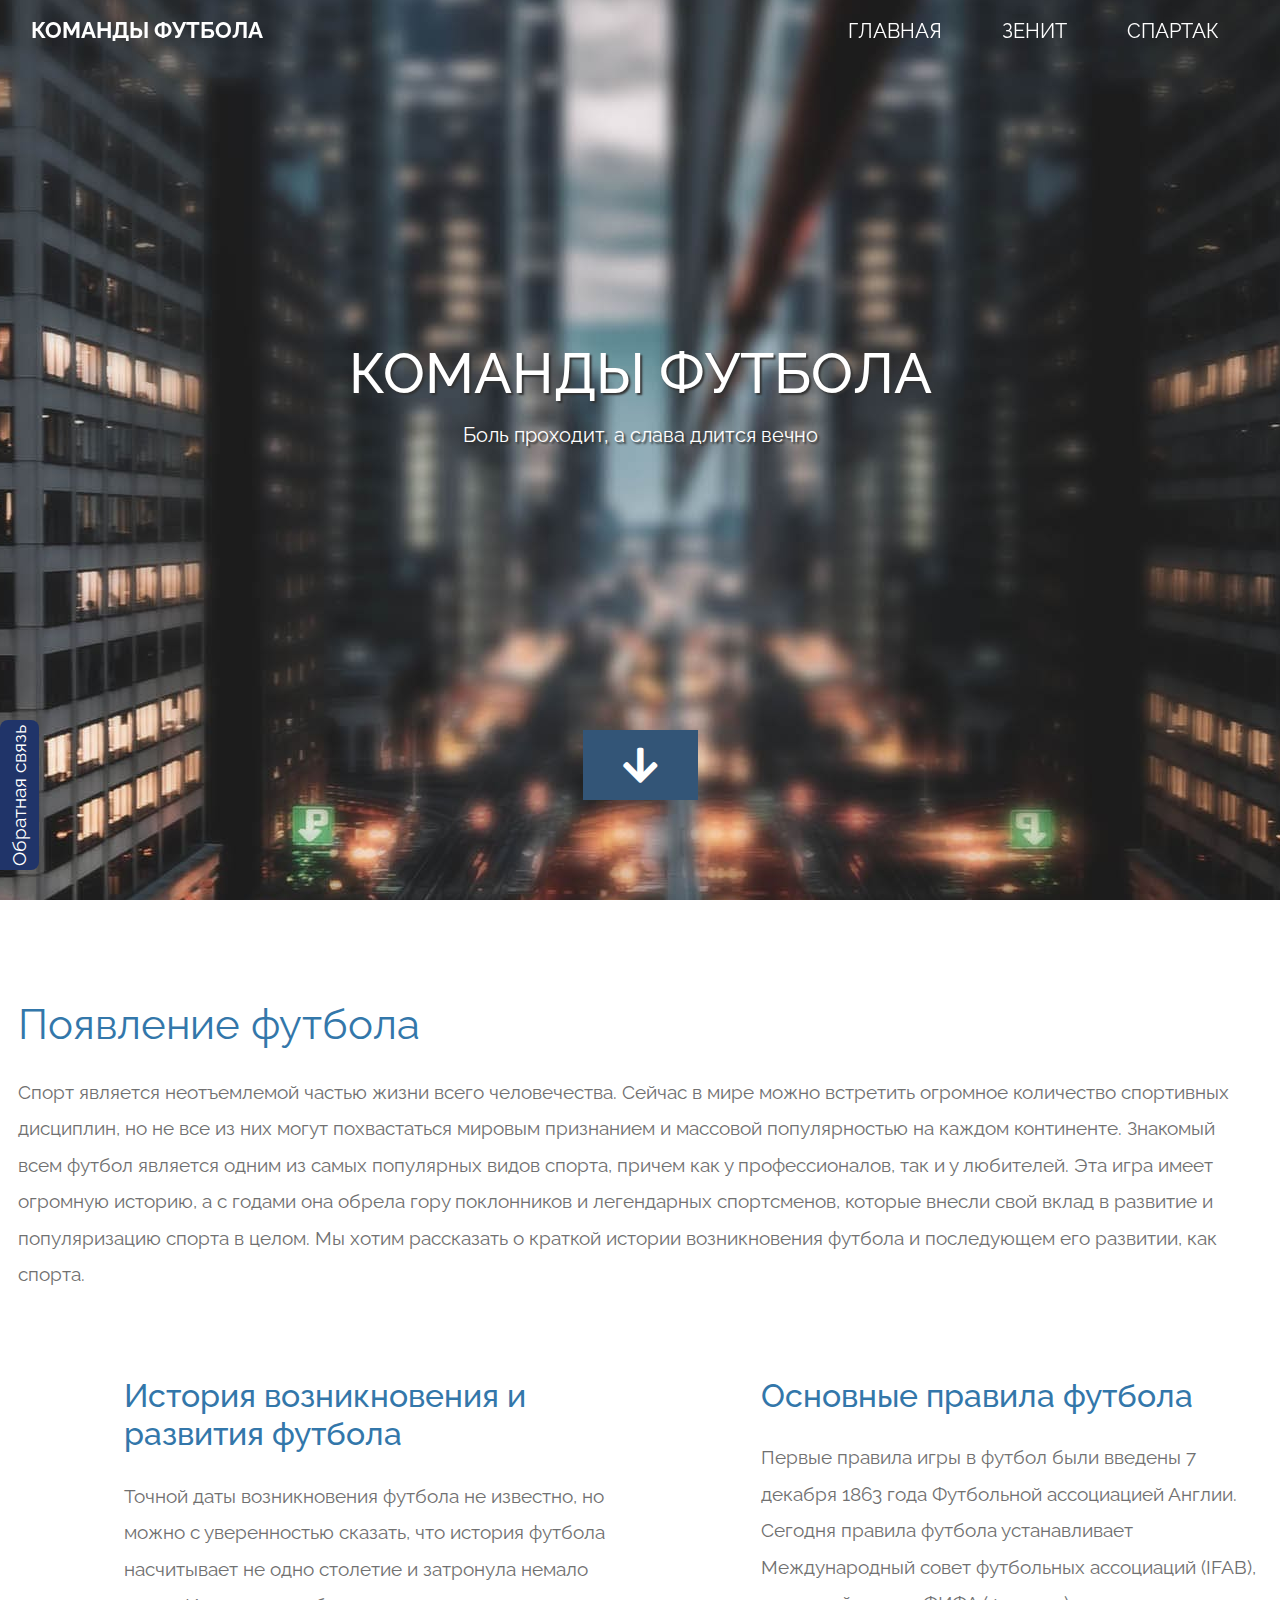
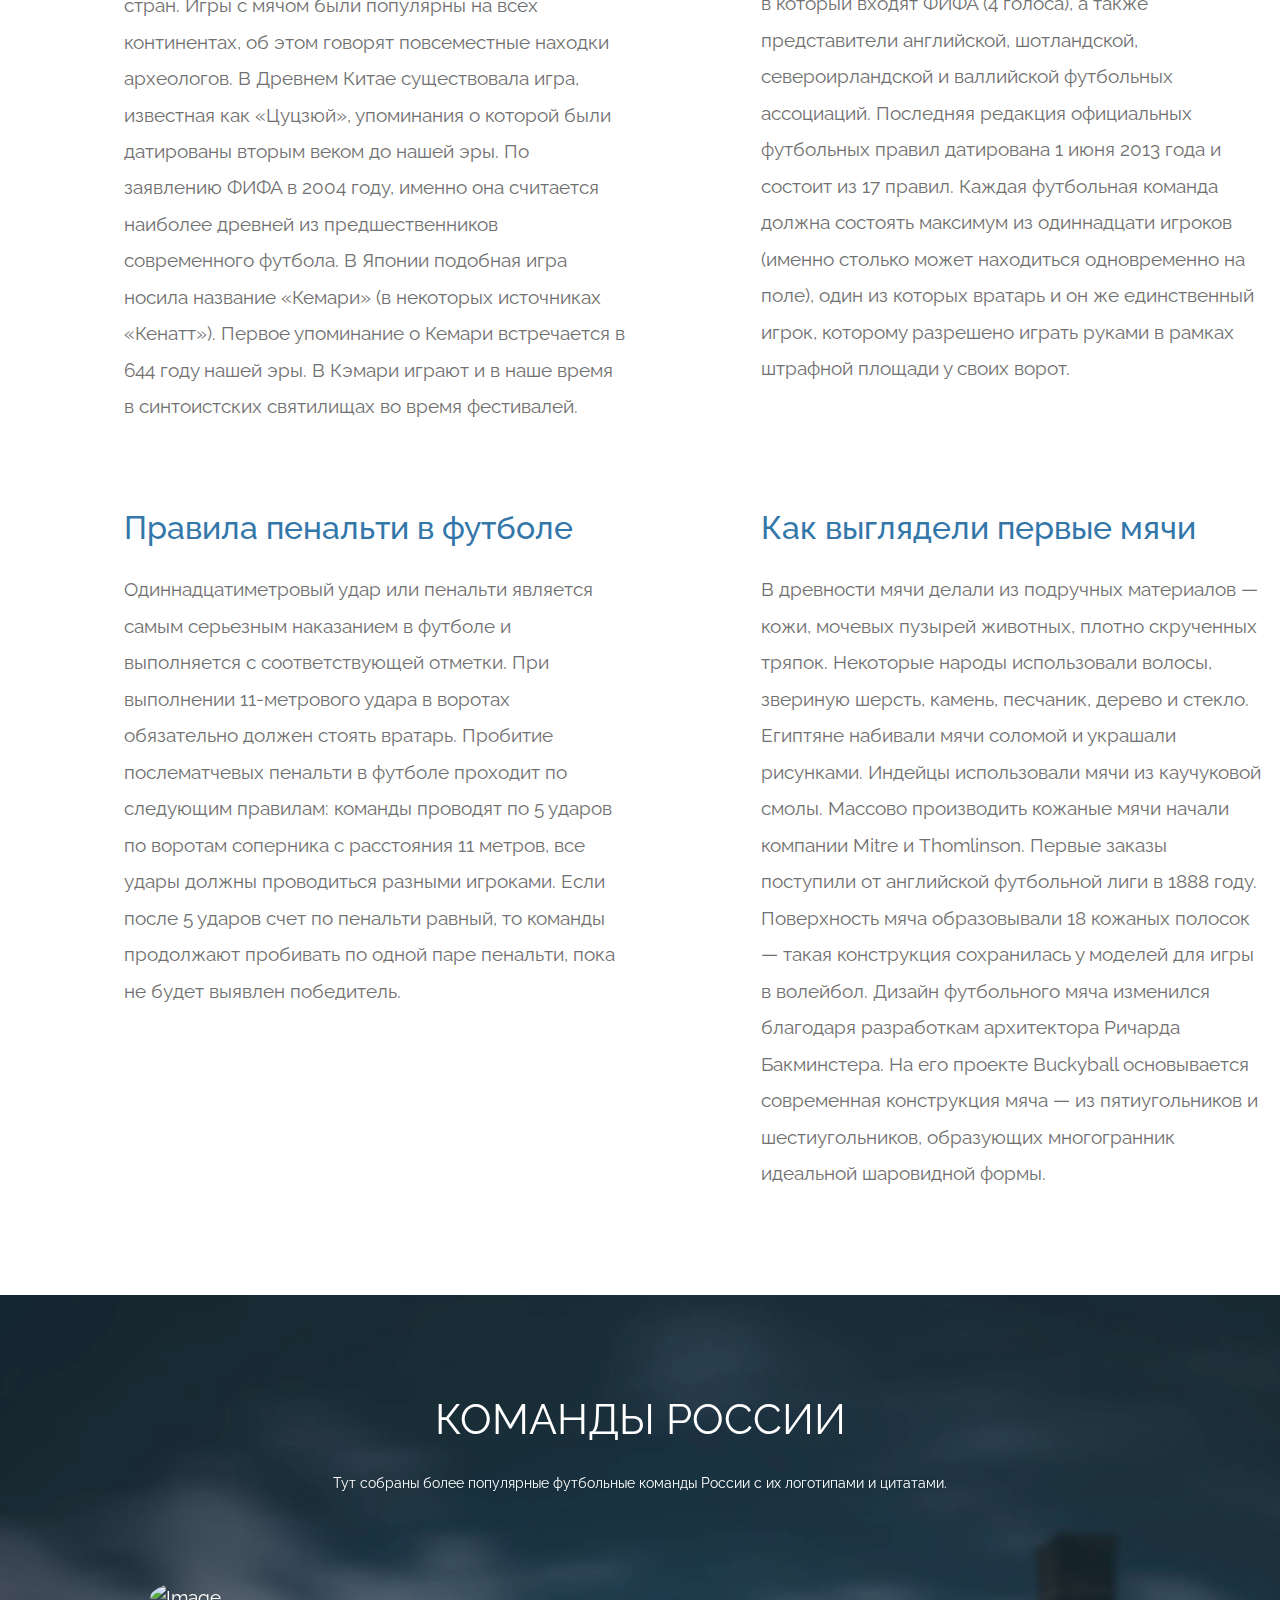
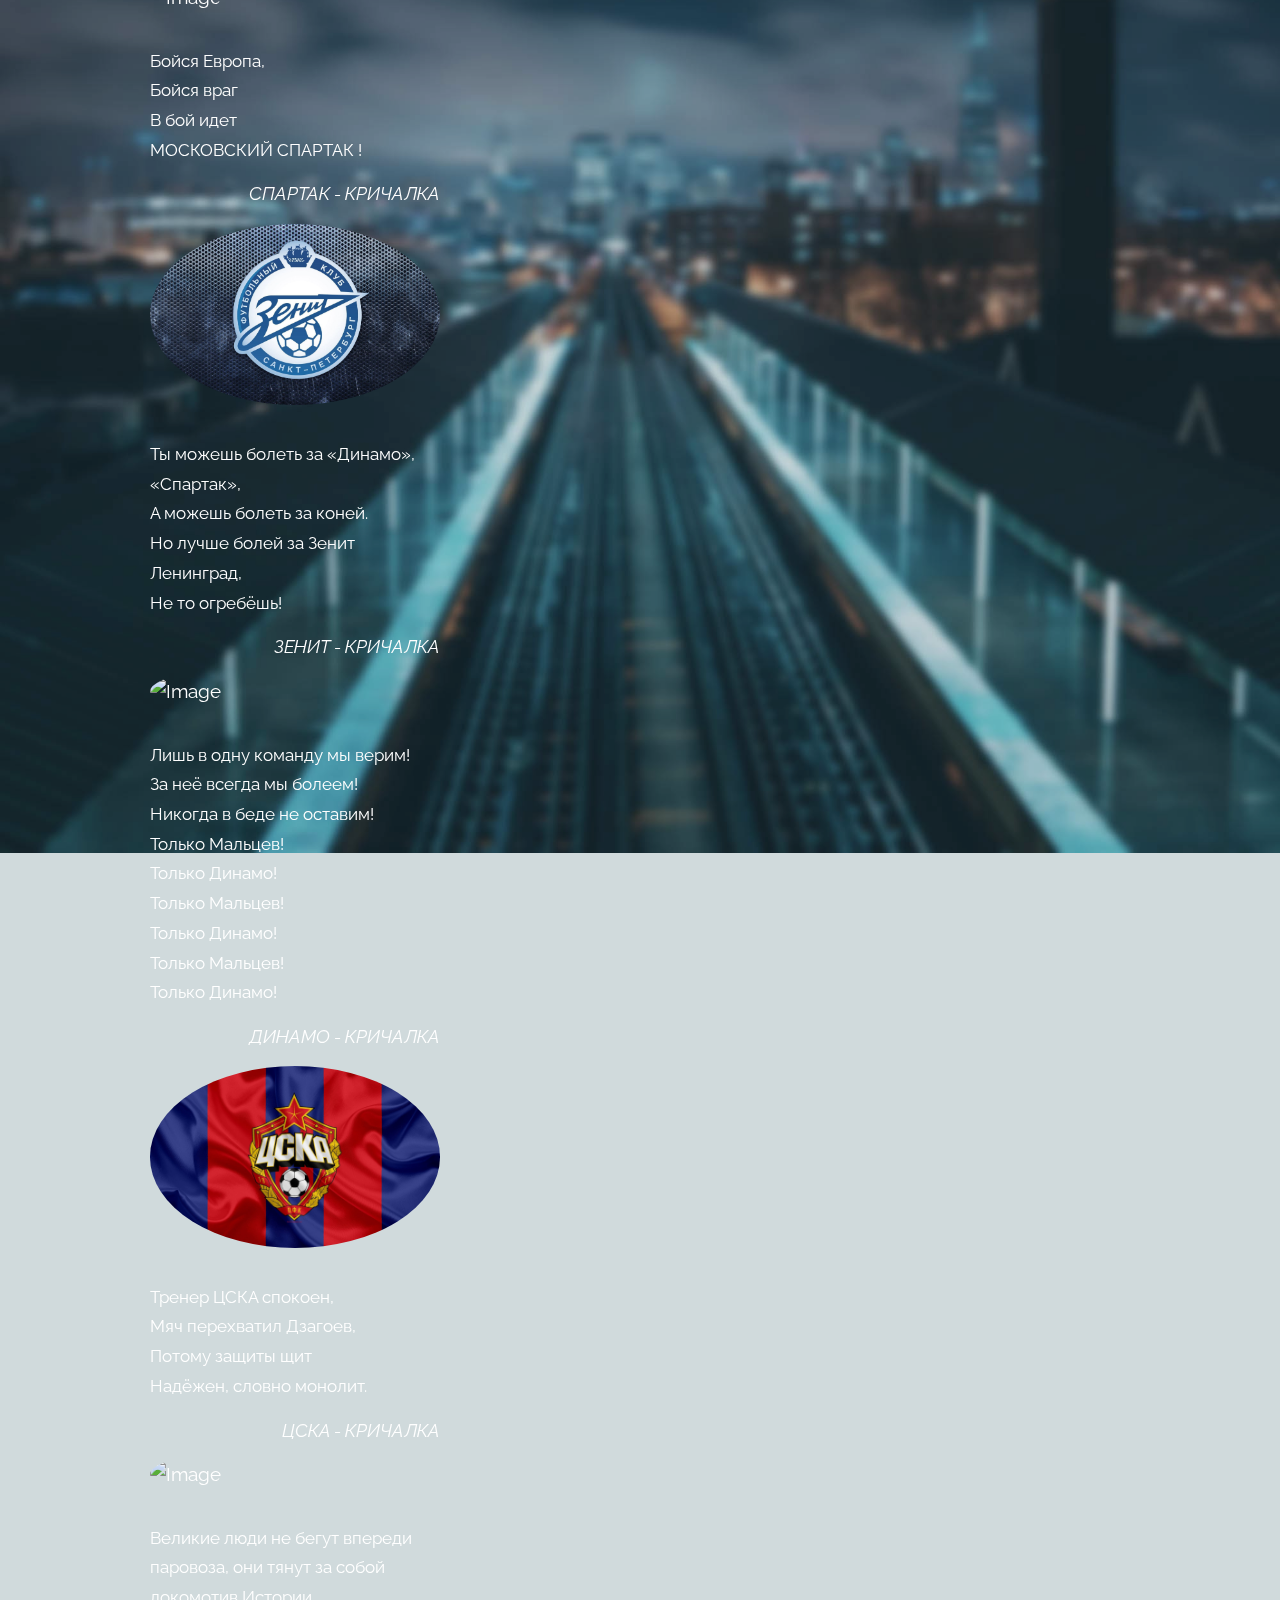
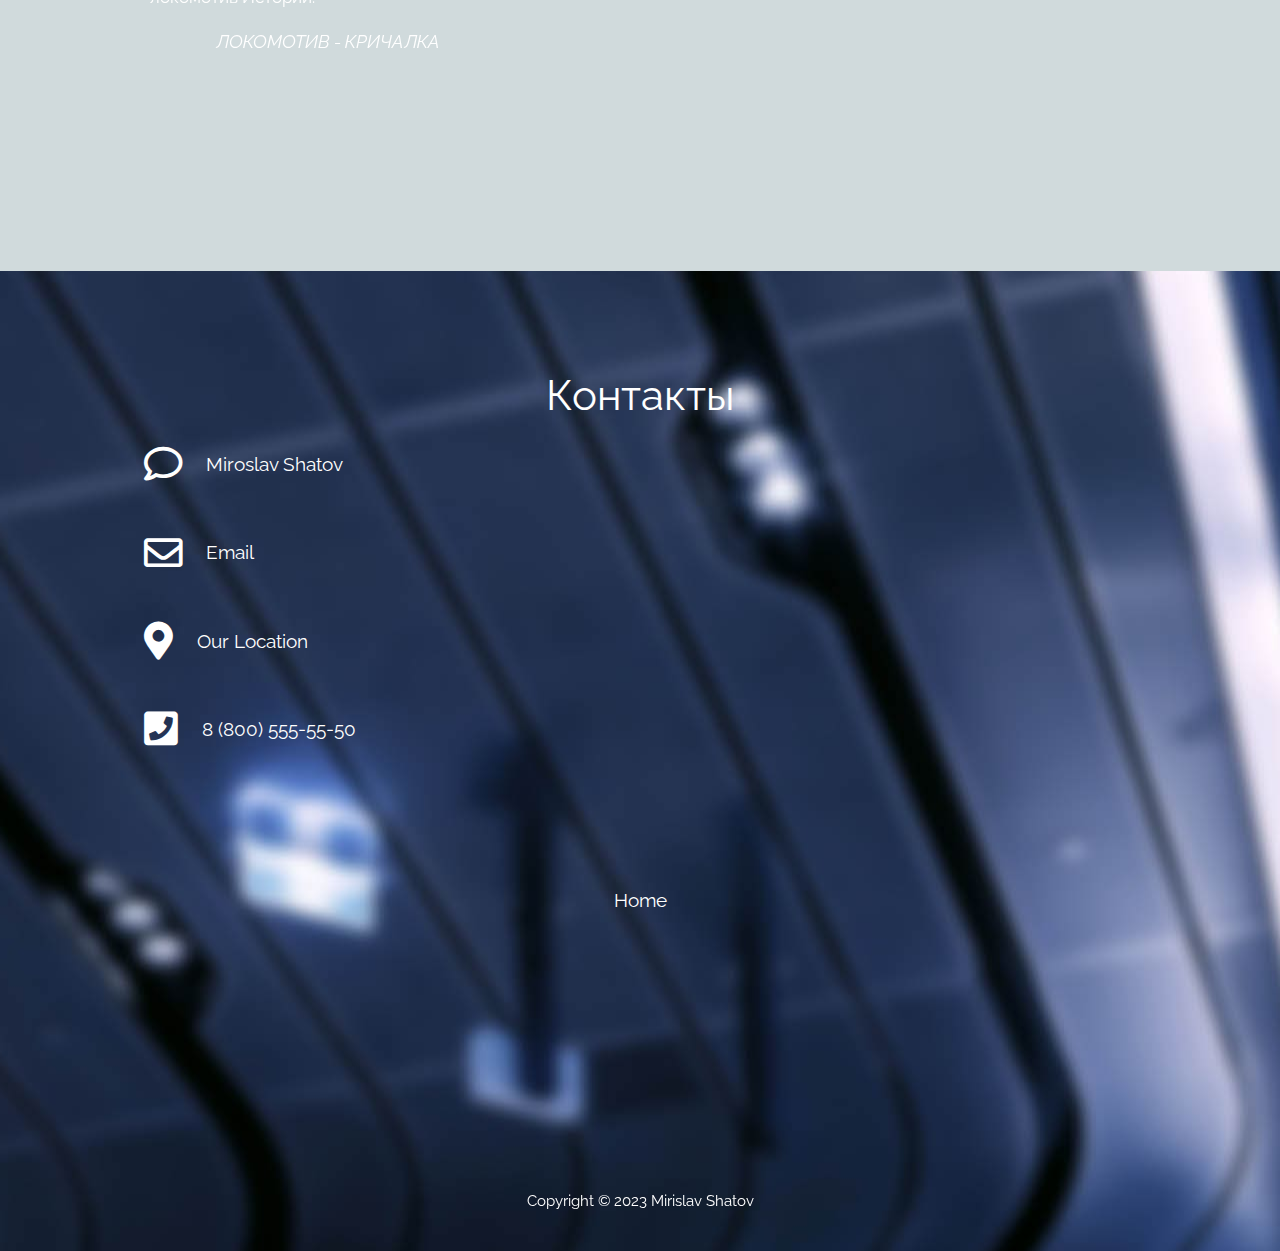
==== commit a0ecbc4b: "Add files via upload" ====
--- a/index.html
+++ b/index.html
@@ -237,6 +237,13 @@
                 </div>
                 
                 <div class="contact-item">
+                  <a rel="nofollow" href="miroslav.shatov.04@mail.ru" class="item-link">
+                      <i class="far fa-2x fa-envelope mr-4"></i>
+                      <span class="mb-0">Email</span>
+                  </a>              
+                </div>
+                
+                <div class="contact-item">
                   <a rel="nofollow" href="https://ytk.edu.ru/" class="item-link">
                       <i class="fas fa-2x fa-map-marker-alt mr-4"></i>
                       <span class="mb-0">Our Location</span>
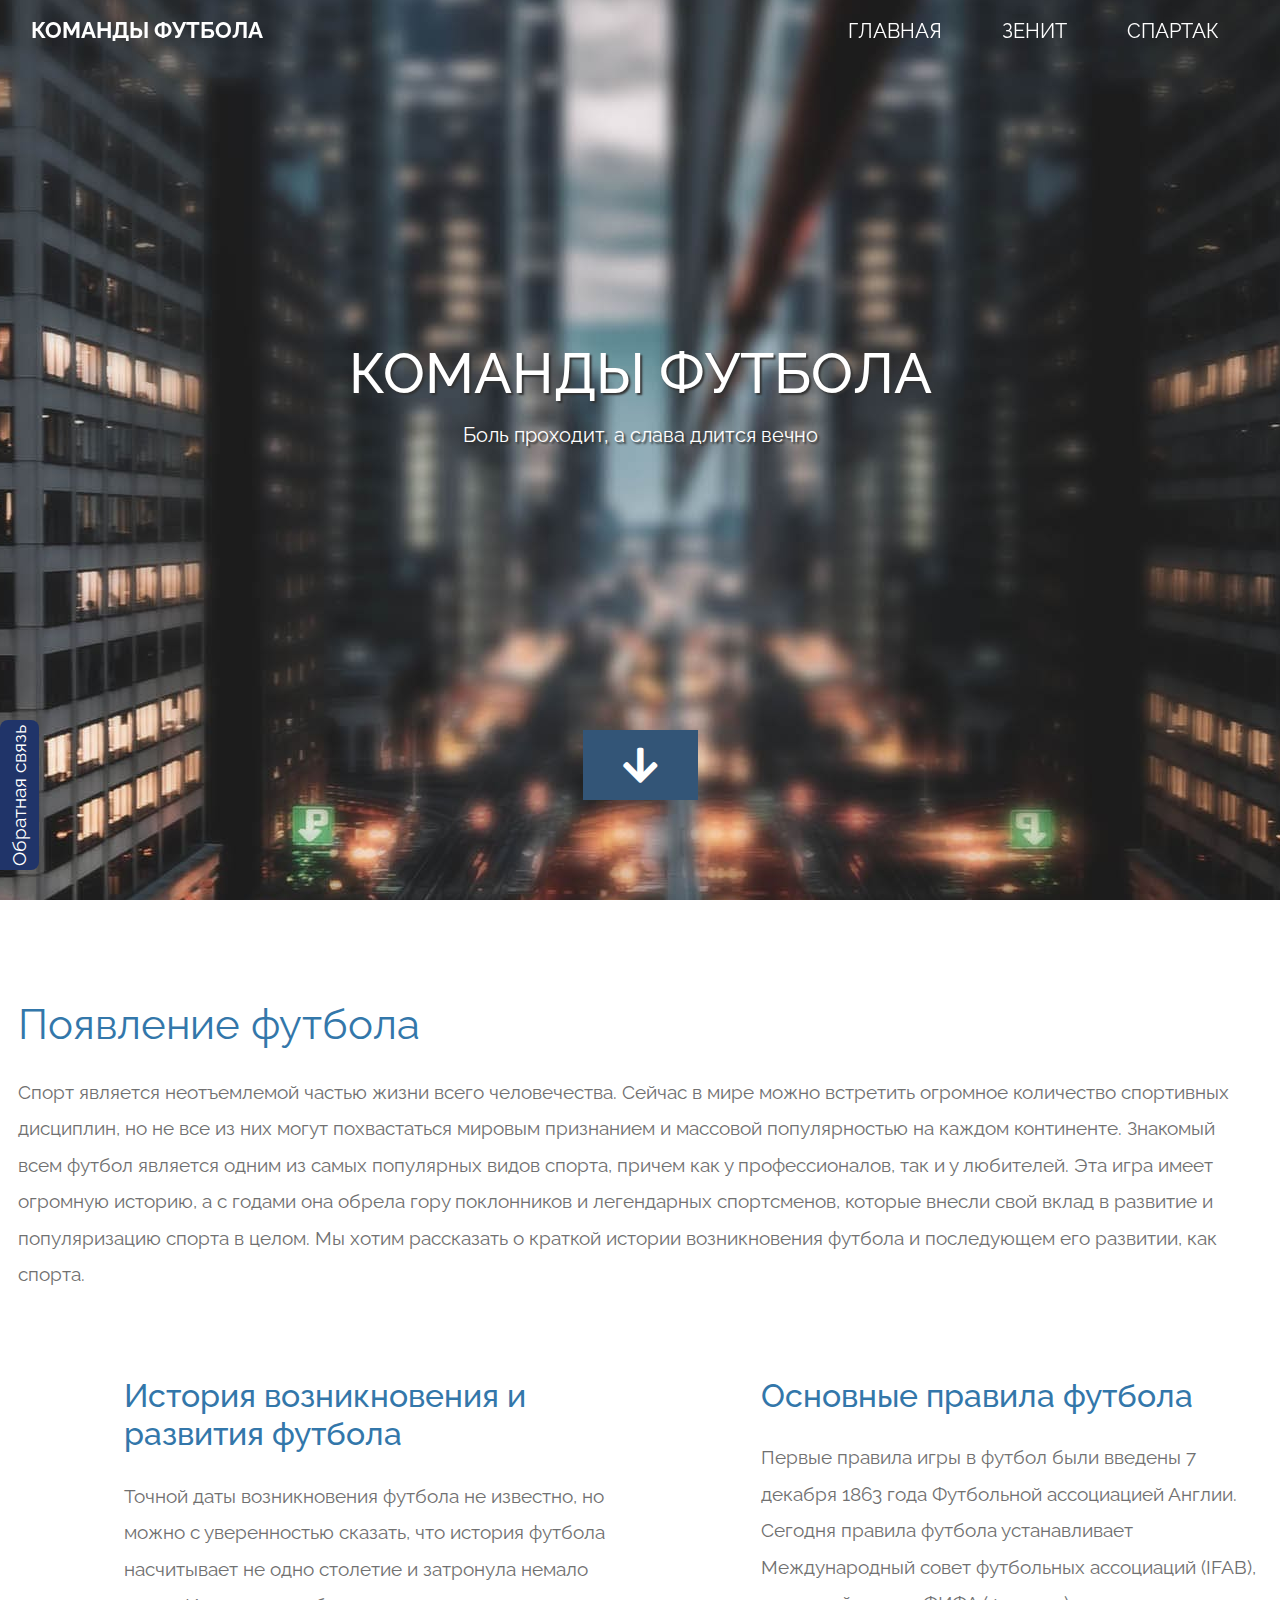
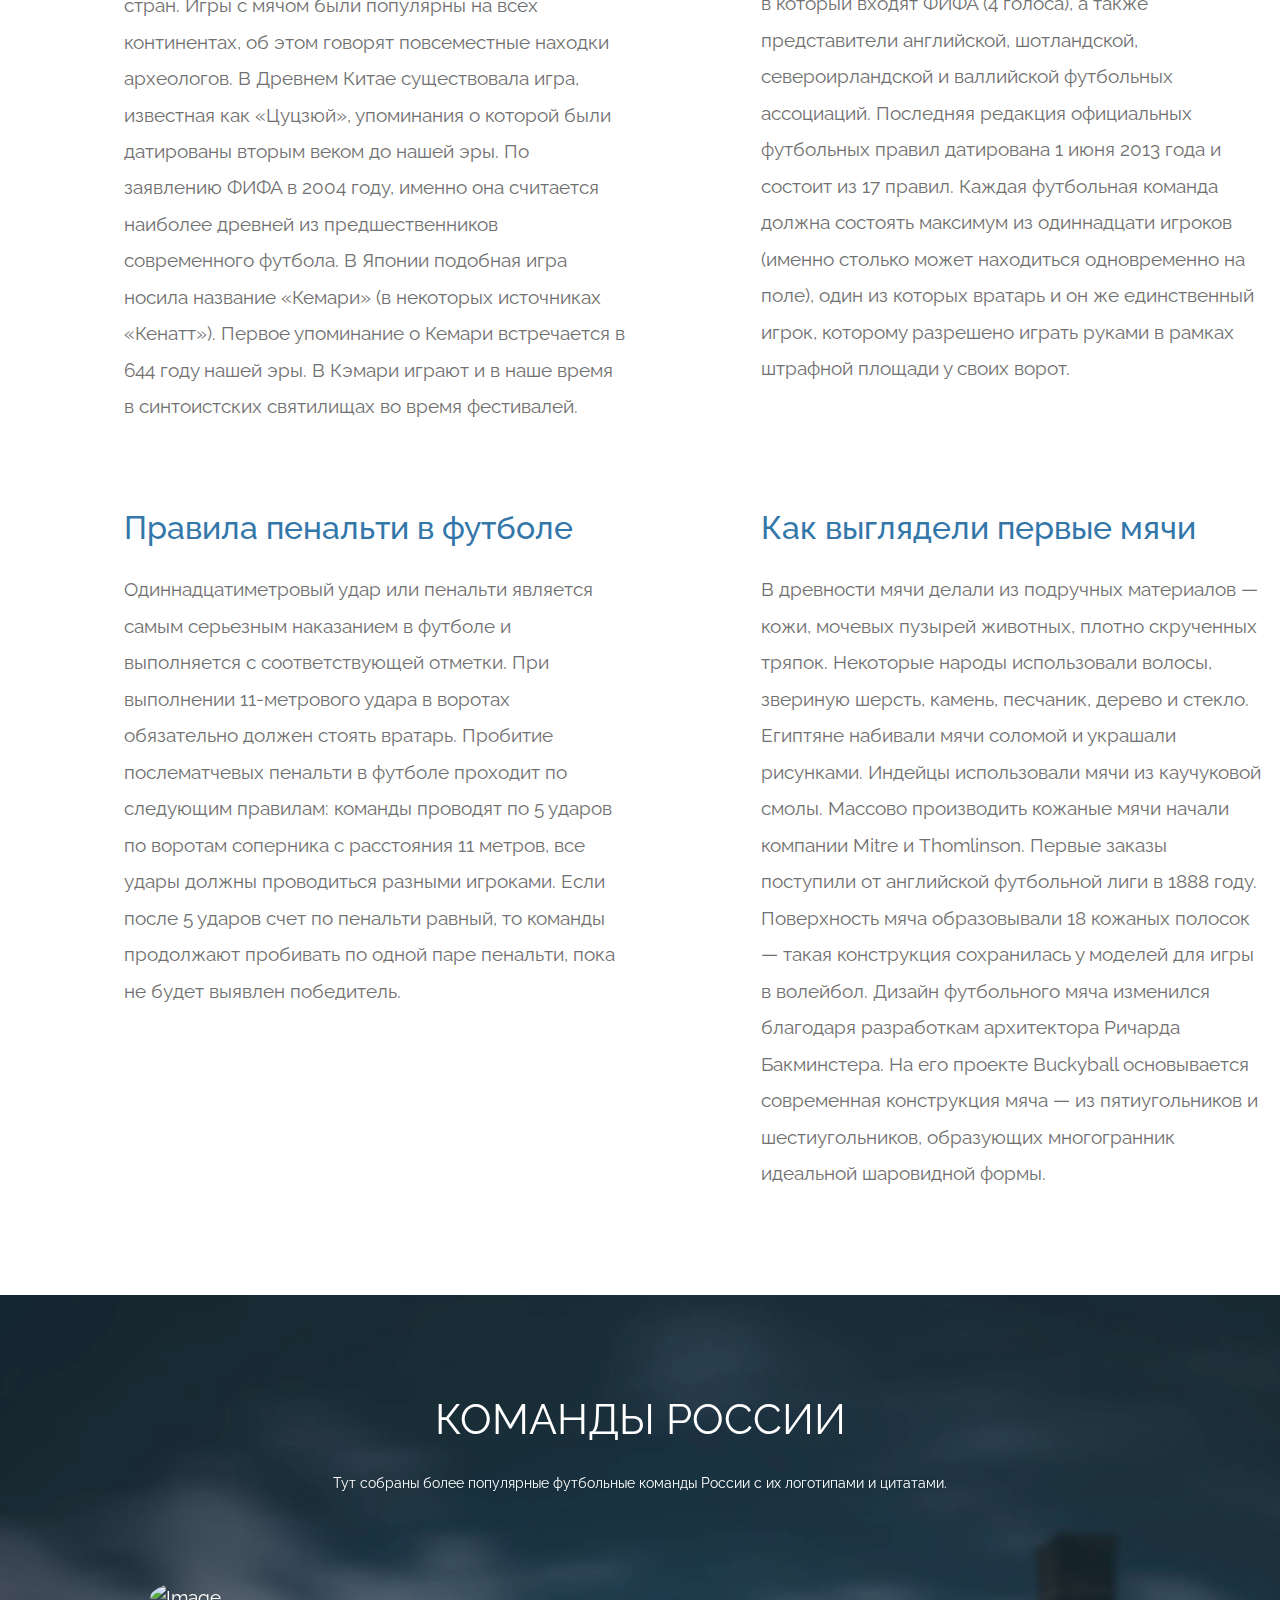
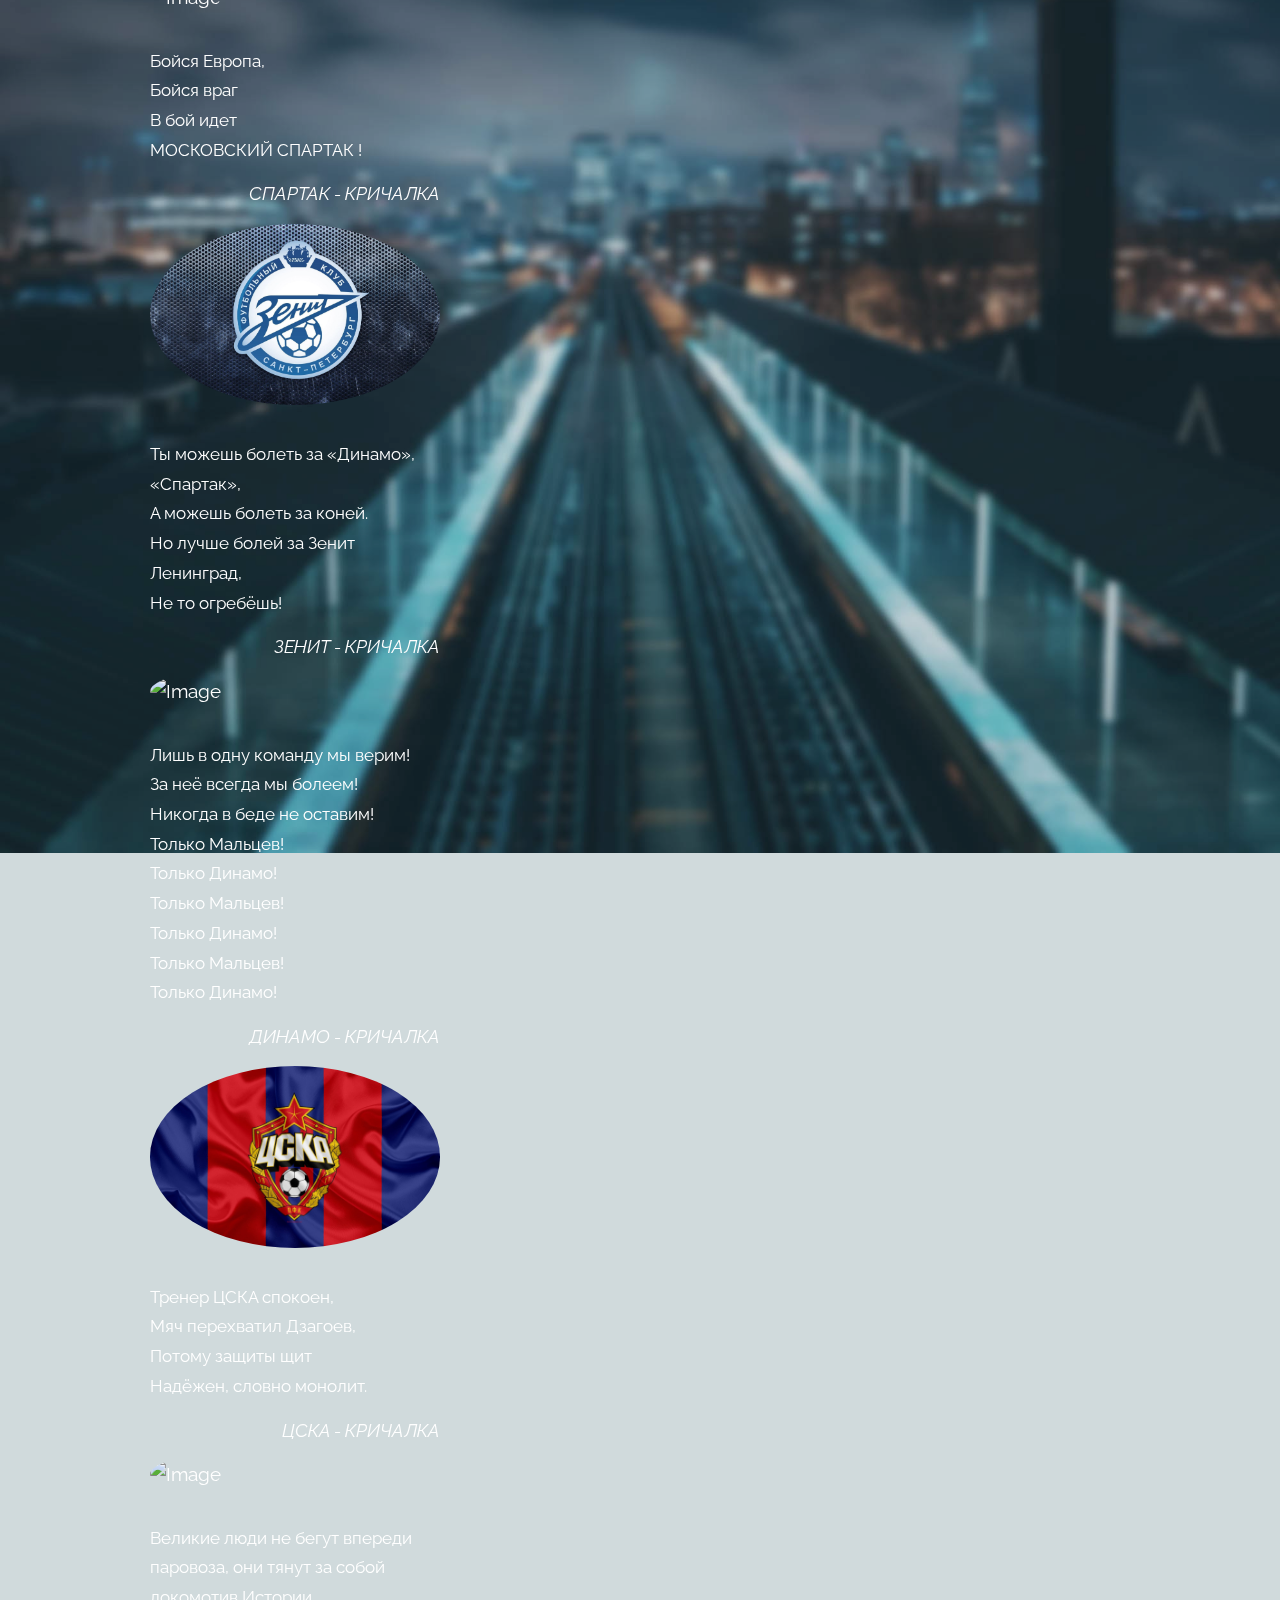
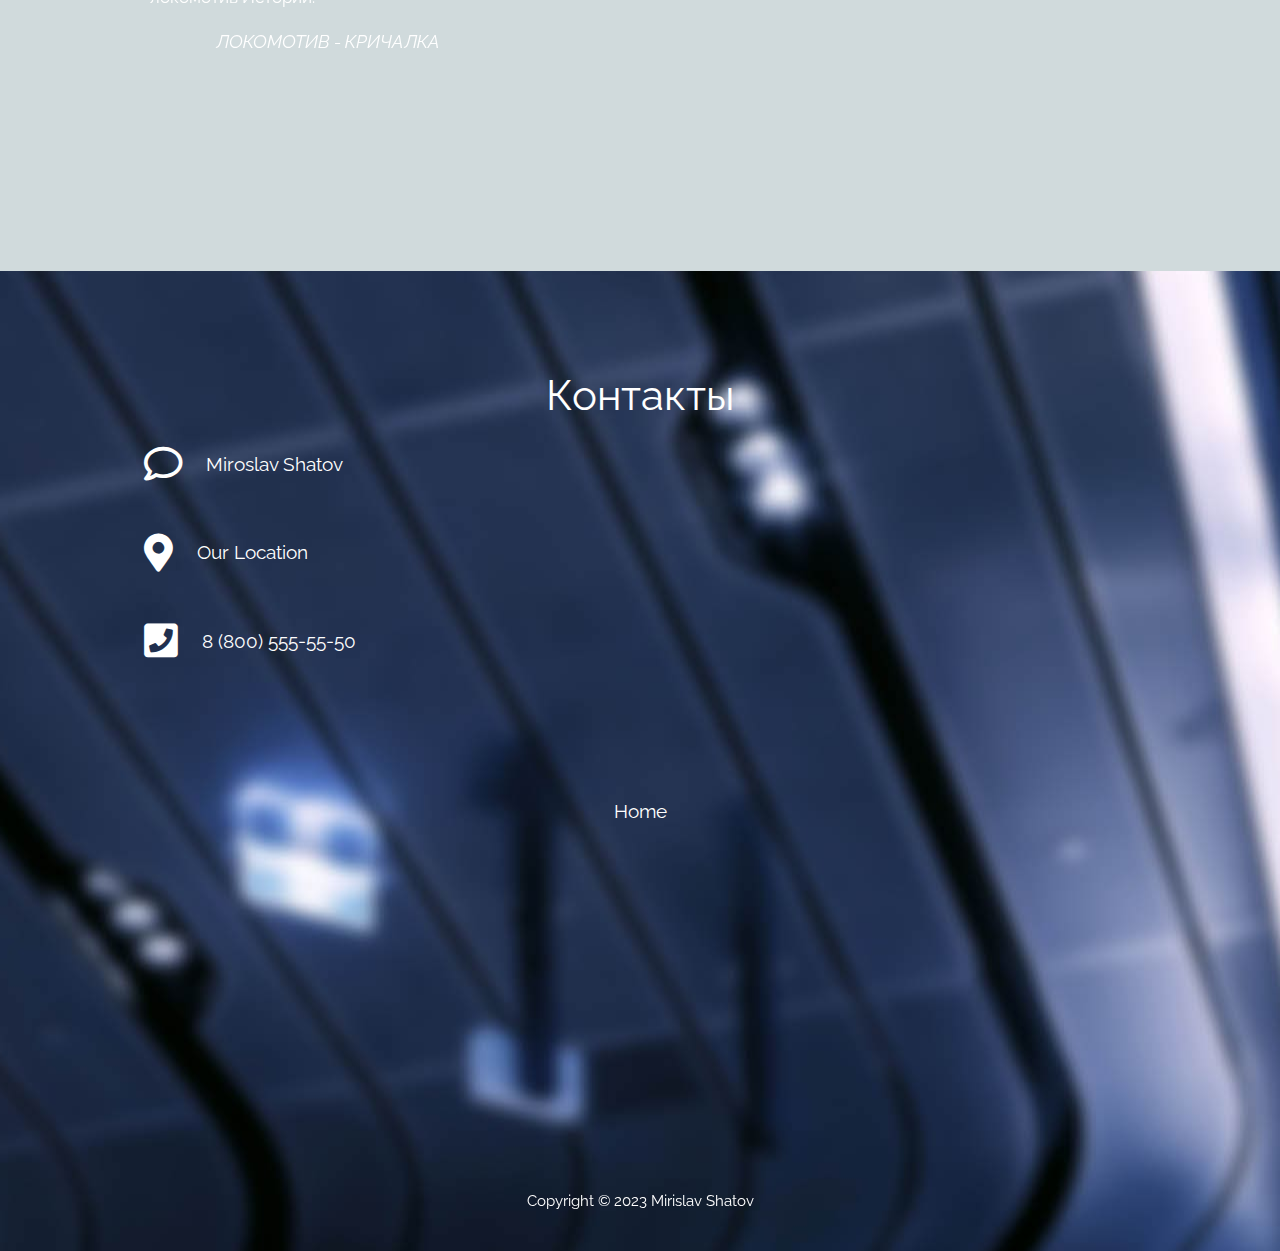
==== commit 94fb3ca1: "Update index.html" ====
--- a/index.html
+++ b/index.html
@@ -237,13 +237,6 @@
                 </div>
                 
                 <div class="contact-item">
-                  <a rel="nofollow" href="miroslav.shatov.04@mail.ru" class="item-link">
-                      <i class="far fa-2x fa-envelope mr-4"></i>
-                      <span class="mb-0">Email</span>
-                  </a>              
-                </div>
-                
-                <div class="contact-item">
                   <a rel="nofollow" href="https://ytk.edu.ru/" class="item-link">
                       <i class="fas fa-2x fa-map-marker-alt mr-4"></i>
                       <span class="mb-0">Our Location</span>
@@ -280,4 +273,4 @@
            <center><a class="nav-link tm-nav-link" href="index.html">Home</a></center>
            </section>
     </body>
-</html>+</html>
